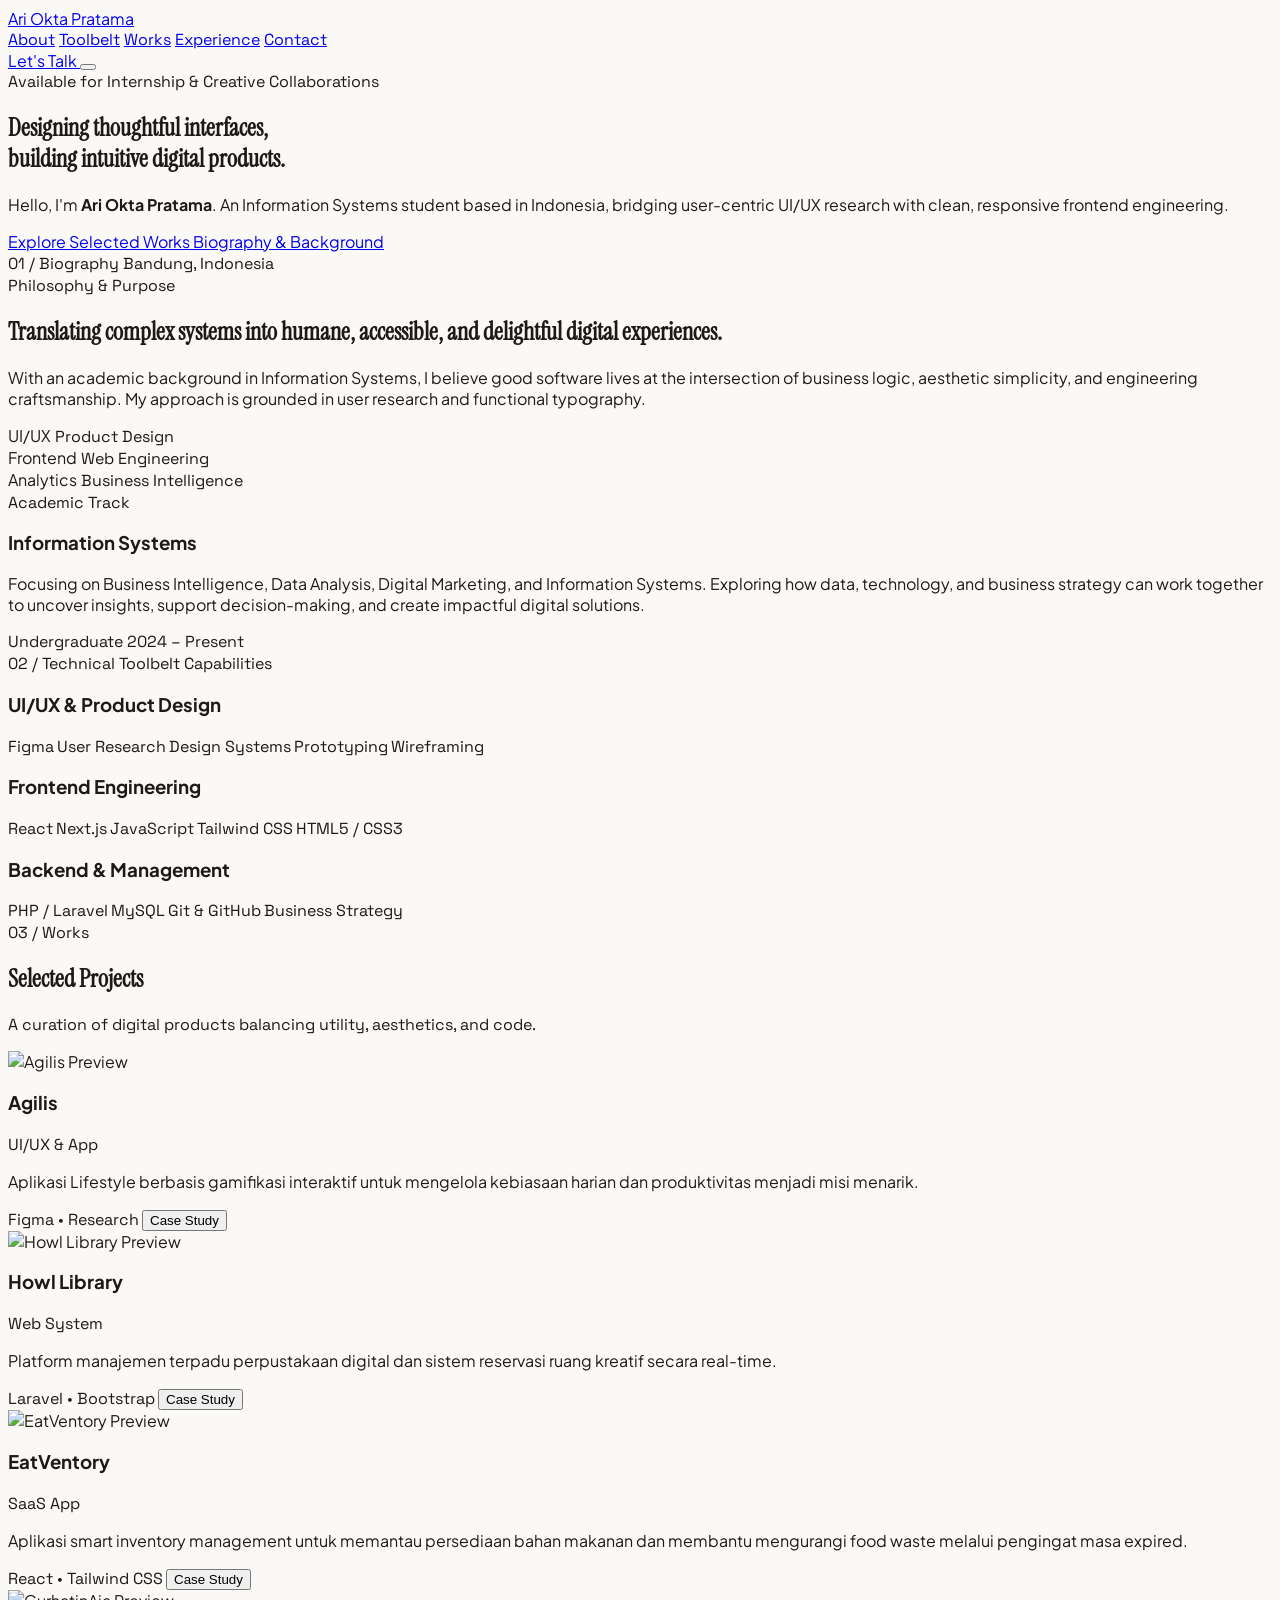
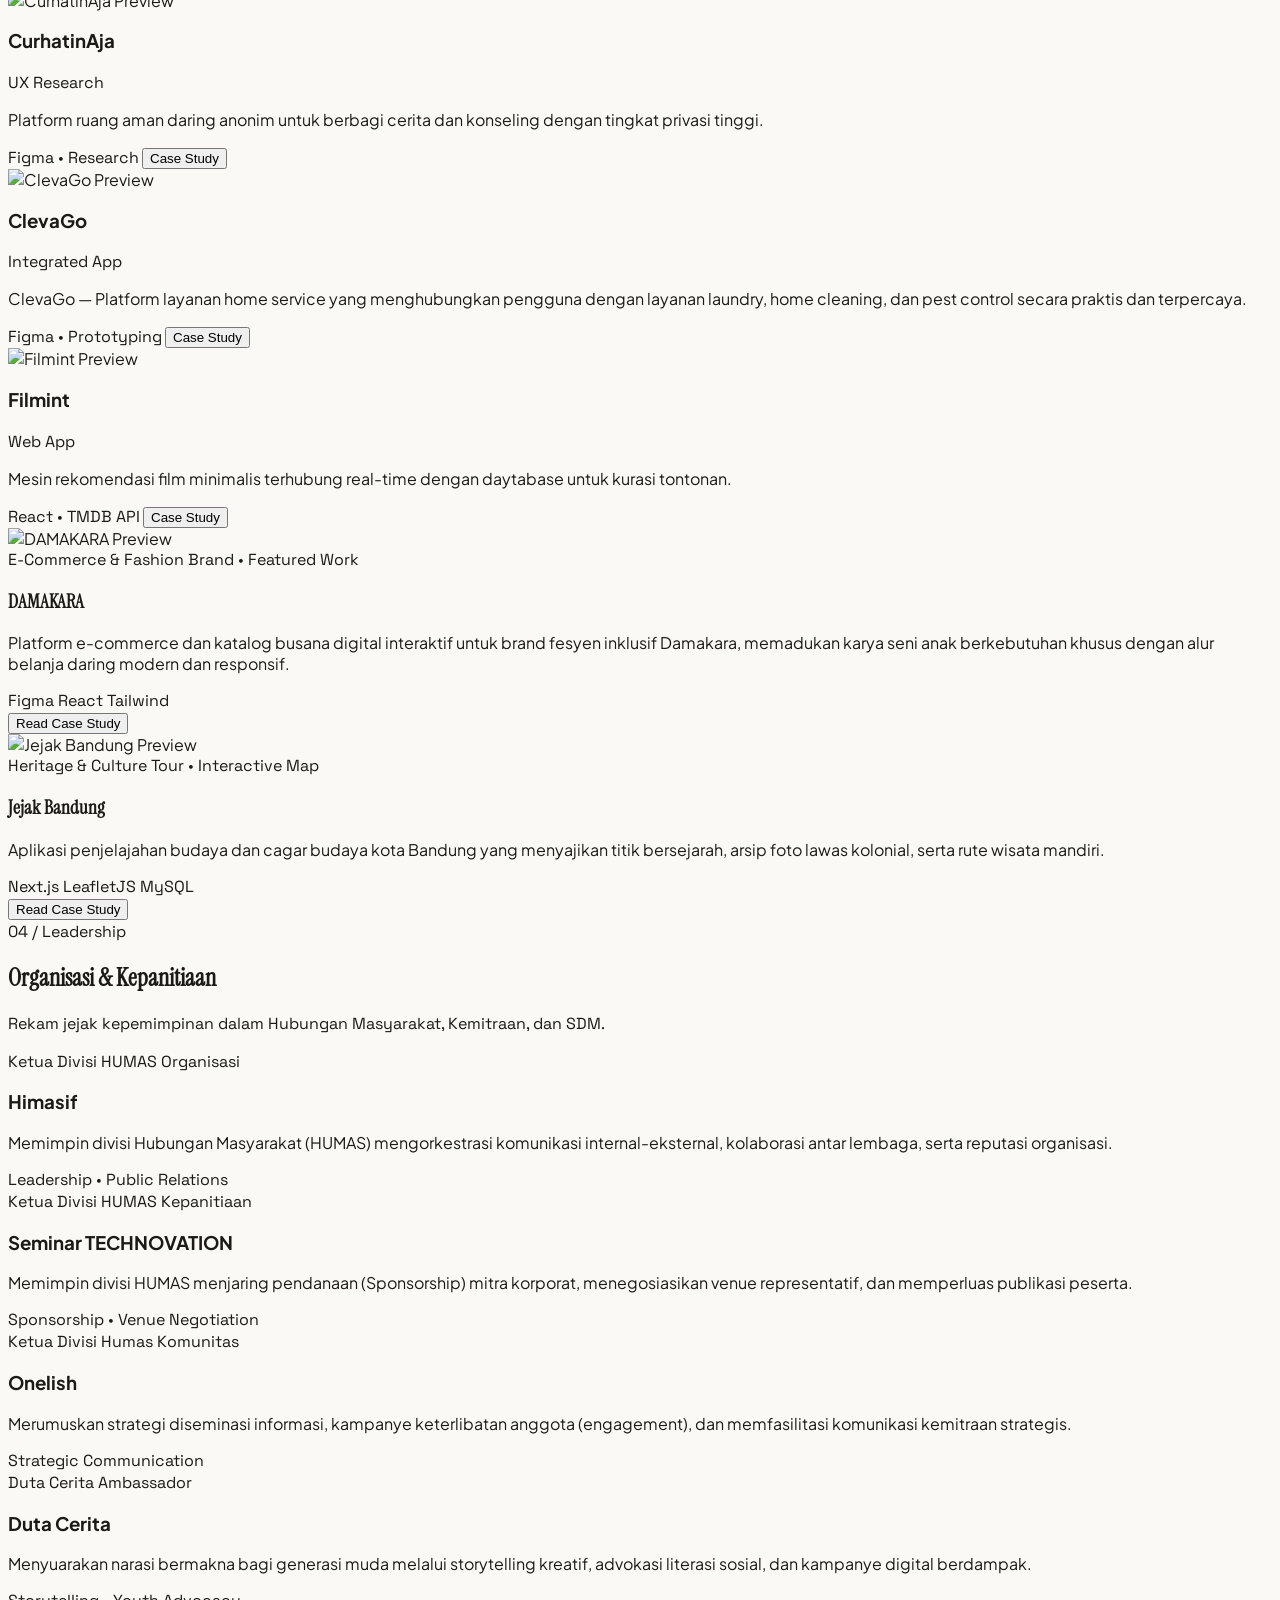
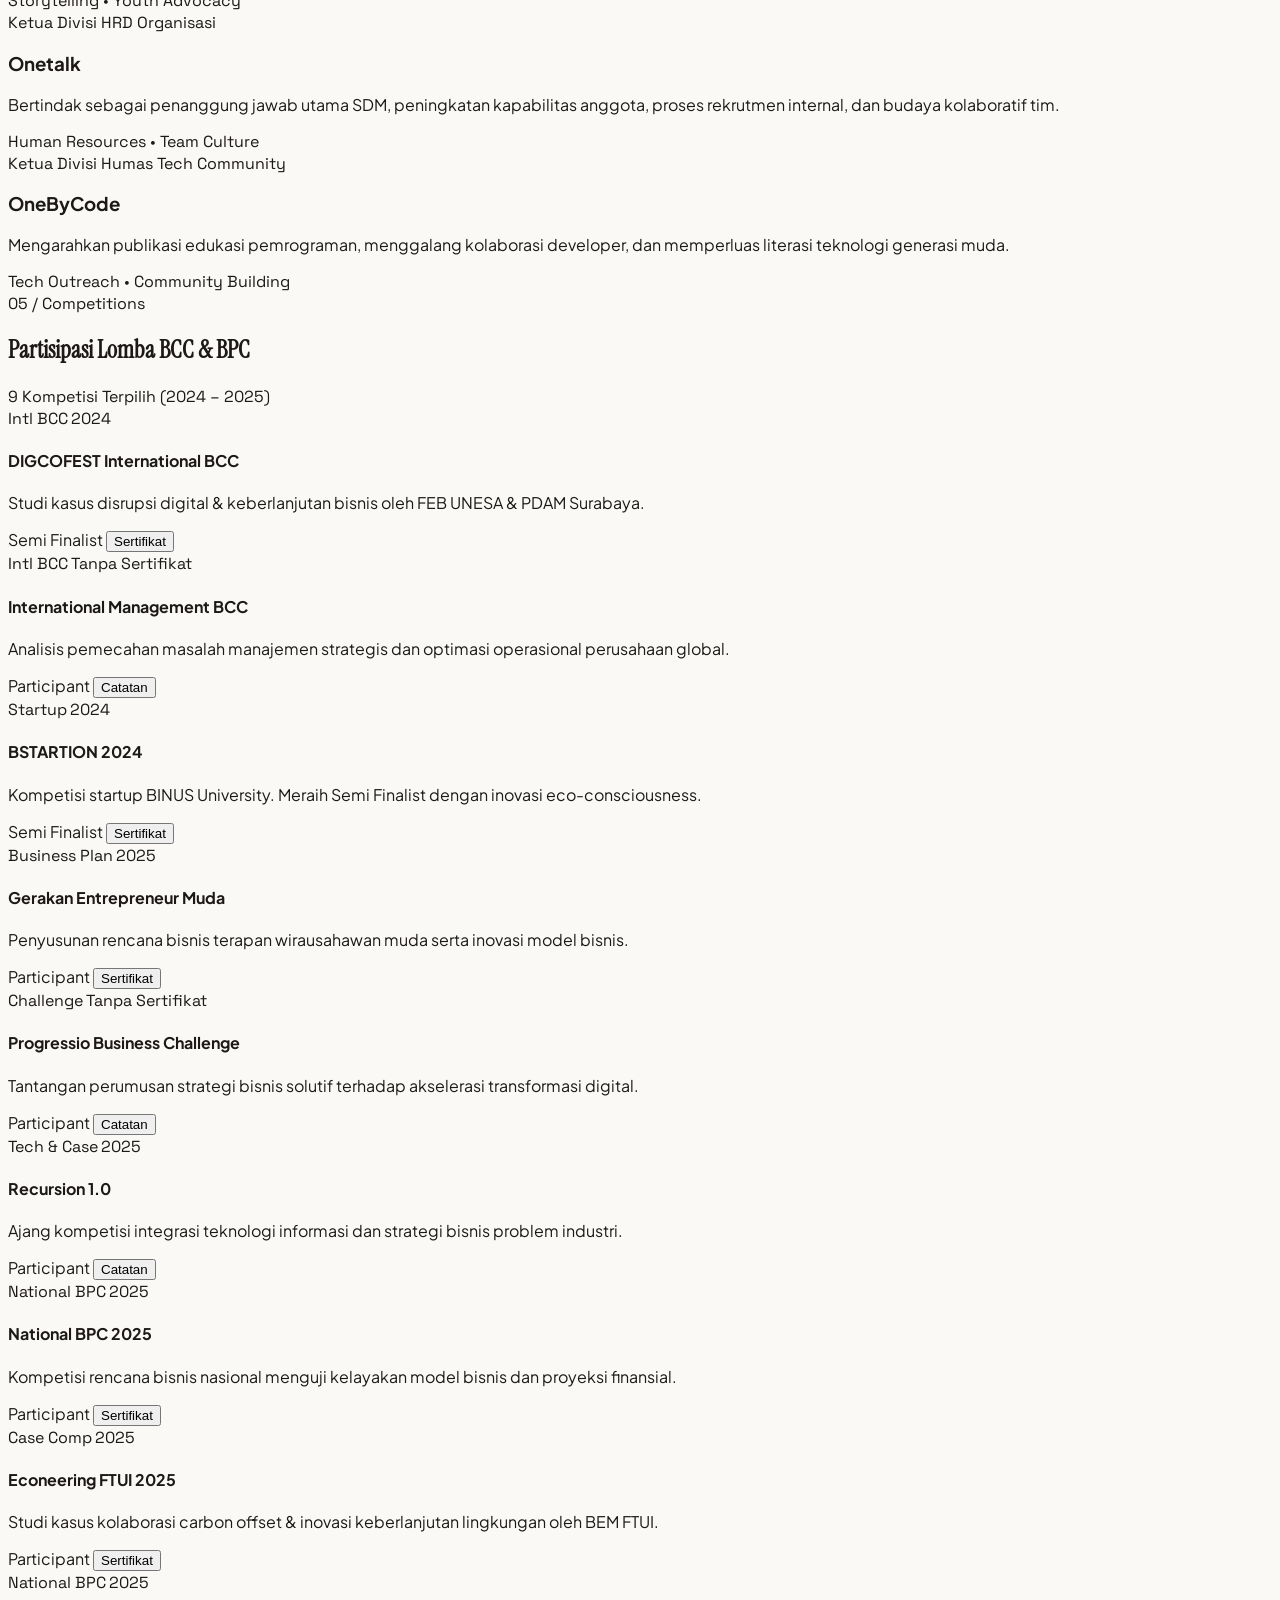
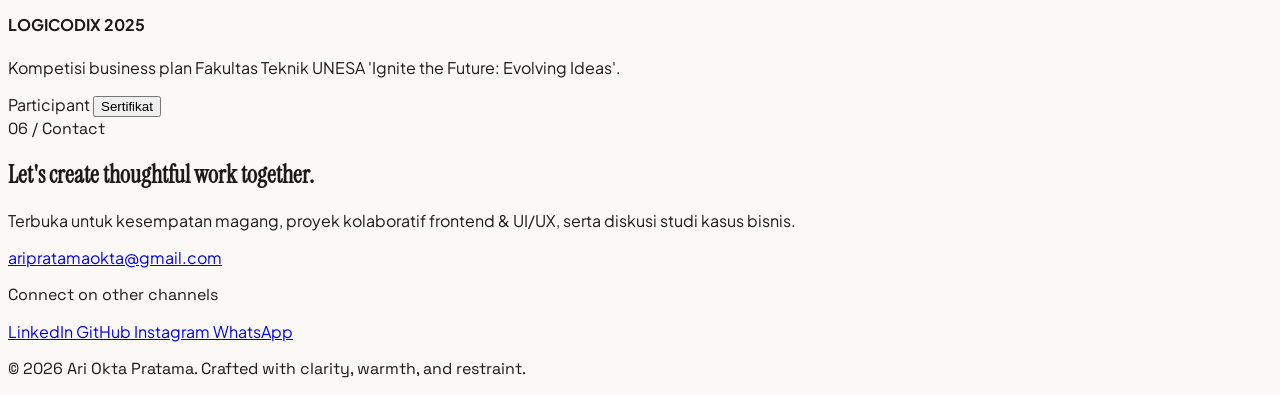
==== index.html @ 5fcecf6a "Restore and update EatVentory project section Restored the EatVentory project section with updated l" ====
<!DOCTYPE html>
<html lang="en" class="scroll-smooth">
<head>
    <meta charset="UTF-8">
    <meta name="viewport" content="width=device-width, initial-scale=1.0">
    <title>Ari Okta Pratama — Portfolio</title>
    
    <!-- Google Fonts: Instrument Serif, Plus Jakarta Sans, Space Grotesk -->
    <link rel="preconnect" href="https://fonts.googleapis.com">
    <link rel="preconnect" href="https://fonts.gstatic.com" crossorigin>
    <link href="https://fonts.googleapis.com/css2?family=Instrument+Serif:ital@0;1&family=Plus+Jakarta+Sans:wght@300;400;500;600;700;800&family=Space+Grotesk:wght@400;500;600;700&display=swap" rel="stylesheet">
    
    <!-- Tailwind CSS CDN -->
    <script src="https://cdn.tailwindcss.com"></script>
    
    <!-- External Custom CSS -->
    <link rel="stylesheet" href="index.css">
    
    <!-- Lucide Icons CDN -->
    <script src="https://unpkg.com/lucide@latest"></script>
</head>
<body class="bg-[#FAF9F5] text-stone-900 font-sans-editorial antialiased selection:bg-stone-800 selection:text-stone-50 overflow-x-hidden relative">

    <!-- Subtle Warm Ambient Lights (Elegan, Lembut & Tidak Mencolok) -->
    <div class="fixed inset-0 pointer-events-none -z-10 overflow-hidden">
        <!-- Subtle Paper Grid Texture -->
        <div class="absolute inset-0 bg-[radial-gradient(#d6d3d1_1px,transparent_1px)] [background-size:24px_24px] opacity-40"></div>
        <!-- Soft Warm Ambient Glow Orbs -->
        <div class="absolute -top-24 -left-24 w-96 h-96 rounded-full bg-amber-200/25 blur-3xl"></div>
        <div class="absolute top-1/3 -right-24 w-96 h-96 rounded-full bg-indigo-200/20 blur-3xl"></div>
        <div class="absolute bottom-1/4 -left-20 w-80 h-80 rounded-full bg-emerald-200/20 blur-3xl"></div>
    </div>

    <!-- Navigation Header -->
    <header class="fixed top-4 left-1/2 -translate-x-1/2 w-[92%] max-w-5xl z-50 transition-all duration-300">
        <nav class="bg-white/85 backdrop-blur-md px-6 py-3.5 rounded-full border border-stone-200/80 shadow-[0_2px_15px_rgba(0,0,0,0.03)] flex items-center justify-between">
            <a href="#" class="text-base font-bold tracking-tight text-stone-900 flex items-center gap-2 group">
                <span class="w-2.5 h-2.5 rounded-full bg-gradient-to-tr from-amber-600 to-indigo-600 group-hover:scale-125 transition-transform"></span>
                <span class="tracking-tight">Ari Okta Pratama</span>
            </a>
            
            <div class="hidden md:flex items-center gap-7 text-xs font-semibold text-stone-600 tracking-wide uppercase font-mono-editorial">
                <a href="#about" class="hover:text-indigo-600 transition-colors">About</a>
                <a href="#skills" class="hover:text-indigo-600 transition-colors">Toolbelt</a>
                <a href="#projects" class="hover:text-indigo-600 transition-colors">Works</a>
                <a href="#experience" class="hover:text-indigo-600 transition-colors">Experience</a>
                <a href="#contact" class="hover:text-indigo-600 transition-colors">Contact</a>
            </div>

            <div class="flex items-center gap-2.5">
                <a href="https://wa.me/6281995223741" target="_blank" rel="noopener noreferrer" class="hidden sm:inline-flex items-center gap-1.5 bg-stone-900 hover:bg-stone-800 text-stone-50 px-4 py-2 rounded-full text-xs font-medium transition-all shadow-sm">
                    <span>Let's Talk</span>
                    <i data-lucide="arrow-up-right" class="w-3.5 h-3.5 text-emerald-400"></i>
                </a>
                <button id="menu-btn" class="p-2 md:hidden hover:bg-stone-100 rounded-full transition-colors text-stone-800 cursor-pointer" aria-label="Open Menu">
                    <i data-lucide="menu" class="w-5 h-5"></i>
                </button>
            </div>
        </nav>
    </header>

    <!-- Mobile Drawer / Card Modal (Editorial Warm) -->
    <div id="mobile-menu-overlay" style="display: none;" class="fixed inset-0 z-[100] bg-stone-900/40 backdrop-blur-sm items-center justify-center p-4 opacity-0 transition-opacity duration-300">
        <div id="mobile-menu-card" class="w-full max-w-sm bg-[#FAF9F5] border border-stone-200 rounded-3xl shadow-2xl overflow-hidden transform scale-95 opacity-0 transition-all duration-300">
            
            <!-- Top Bar with Close Button -->
            <div class="px-5 py-3.5 border-b border-stone-200/80 flex items-center justify-between bg-white/70">
                <div class="flex items-center gap-2">
                    <span class="w-2 h-2 rounded-full bg-gradient-to-r from-amber-500 to-indigo-500"></span>
                    <span class="text-xs font-bold tracking-wider uppercase font-mono-editorial text-stone-700">Navigation</span>
                </div>
                <button id="close-menu-btn" type="button" class="p-1.5 rounded-full text-stone-500 hover:text-stone-950 hover:bg-stone-200/60 transition-colors cursor-pointer" aria-label="Close Menu">
                    <i data-lucide="x" class="w-5 h-5"></i>
                </button>
            </div>

            <div class="p-5 space-y-5 max-h-[82vh] overflow-y-auto">
                <!-- User Profile Header -->
                <div class="flex items-center gap-3.5 pb-4 border-b border-stone-200/80">
                    <div class="relative w-11 h-11 rounded-full bg-gradient-to-tr from-stone-900 to-indigo-950 text-stone-50 flex items-center justify-center font-bold text-sm shadow-sm shrink-0">
                        AO
                        <span class="absolute bottom-0 right-0 w-3 h-3 rounded-full bg-emerald-500 border-2 border-[#FAF9F5]"></span>
                    </div>
                    <div class="flex-1 min-w-0">
                        <h3 class="text-sm font-bold text-stone-900 truncate">Ari Okta Pratama</h3>
                        <p class="text-[11px] text-stone-500 truncate">aripratamaokta@gmail.com</p>
                    </div>
                    <span class="text-[10px] font-mono-editorial px-2.5 py-0.5 rounded-full bg-emerald-50 text-emerald-700 border border-emerald-200 shrink-0 font-semibold">
                        Available
                    </span>
                </div>

                <!-- Section: MENU -->
                <div class="space-y-1">
                    <p class="text-[10px] font-bold text-stone-400 tracking-wider uppercase px-2 mb-2 font-mono-editorial">Menu</p>
                    
                    <a href="#about" class="mobile-nav-link flex items-center justify-between px-3 py-2.5 rounded-xl text-stone-700 hover:text-indigo-900 hover:bg-indigo-50/60 transition-all group">
                        <div class="flex items-center gap-3">
                            <div class="p-2 rounded-lg bg-indigo-50 text-indigo-700 group-hover:bg-indigo-600 group-hover:text-white transition-colors">
                                <i data-lucide="user" class="w-4 h-4"></i>
                            </div>
                            <span class="text-xs sm:text-sm font-medium">About Me</span>
                        </div>
                        <i data-lucide="chevron-right" class="w-4 h-4 text-stone-400 group-hover:text-indigo-600 group-hover:translate-x-0.5 transition-all"></i>
                    </a>

                    <a href="#skills" class="mobile-nav-link flex items-center justify-between px-3 py-2.5 rounded-xl text-stone-700 hover:text-sky-900 hover:bg-sky-50/60 transition-all group">
                        <div class="flex items-center gap-3">
                            <div class="p-2 rounded-lg bg-sky-50 text-sky-700 group-hover:bg-sky-600 group-hover:text-white transition-colors">
                                <i data-lucide="wrench" class="w-4 h-4"></i>
                            </div>
                            <span class="text-xs sm:text-sm font-medium">Technical Toolbelt</span>
                        </div>
                        <i data-lucide="chevron-right" class="w-4 h-4 text-stone-400 group-hover:text-sky-600 group-hover:translate-x-0.5 transition-all"></i>
                    </a>

                    <a href="#projects" class="mobile-nav-link flex items-center justify-between px-3 py-2.5 rounded-xl text-stone-700 hover:text-amber-900 hover:bg-amber-50/60 transition-all group">
                        <div class="flex items-center gap-3">
                            <div class="p-2 rounded-lg bg-amber-50 text-amber-700 group-hover:bg-amber-600 group-hover:text-white transition-colors">
                                <i data-lucide="layers" class="w-4 h-4"></i>
                            </div>
                            <span class="text-xs sm:text-sm font-medium">Selected Works</span>
                        </div>
                        <i data-lucide="chevron-right" class="w-4 h-4 text-stone-400 group-hover:text-amber-600 group-hover:translate-x-0.5 transition-all"></i>
                    </a>

                    <a href="#experience" class="mobile-nav-link flex items-center justify-between px-3 py-2.5 rounded-xl text-stone-700 hover:text-emerald-900 hover:bg-emerald-50/60 transition-all group">
                        <div class="flex items-center gap-3">
                            <div class="p-2 rounded-lg bg-emerald-50 text-emerald-700 group-hover:bg-emerald-600 group-hover:text-white transition-colors">
                                <i data-lucide="trophy" class="w-4 h-4"></i>
                            </div>
                            <span class="text-xs sm:text-sm font-medium">Experience & Awards</span>
                        </div>
                        <i data-lucide="chevron-right" class="w-4 h-4 text-stone-400 group-hover:text-emerald-600 group-hover:translate-x-0.5 transition-all"></i>
                    </a>

                    <a href="#contact" class="mobile-nav-link flex items-center justify-between px-3 py-2.5 rounded-xl text-stone-700 hover:text-stone-950 hover:bg-stone-200/50 transition-all group">
                        <div class="flex items-center gap-3">
                            <div class="p-2 rounded-lg bg-stone-100 text-stone-700 group-hover:bg-stone-900 group-hover:text-stone-50 transition-colors">
                                <i data-lucide="mail" class="w-4 h-4"></i>
                            </div>
                            <span class="text-xs sm:text-sm font-medium">Get in Touch</span>
                        </div>
                        <i data-lucide="chevron-right" class="w-4 h-4 text-stone-400 group-hover:text-stone-700 group-hover:translate-x-0.5 transition-all"></i>
                    </a>
                </div>

                <!-- Section: MORE & CONNECT -->
                <div class="space-y-3 pt-3.5 border-t border-stone-200/80">
                    <p class="text-[10px] font-bold text-stone-400 tracking-wider uppercase px-2 font-mono-editorial">Connect</p>
                    
                    <div class="grid grid-cols-3 gap-2">
                        <a href="https://www.linkedin.com/in/Arioktpratama" target="_blank" rel="noopener noreferrer" class="flex flex-col items-center justify-center p-2 rounded-xl bg-white hover:bg-blue-50 hover:border-blue-200 border border-stone-200 transition-all text-stone-700 hover:text-blue-700">
                            <i data-lucide="linkedin" class="w-4 h-4 mb-1 text-blue-600"></i>
                            <span class="text-[10px] font-medium">LinkedIn</span>
                        </a>
                        <a href="https://github.com/AOP1" target="_blank" rel="noopener noreferrer" class="flex flex-col items-center justify-center p-2 rounded-xl bg-white hover:bg-stone-100 border border-stone-200 transition-all text-stone-700 hover:text-stone-950">
                            <i data-lucide="github" class="w-4 h-4 mb-1 text-stone-800"></i>
                            <span class="text-[10px] font-medium">GitHub</span>
                        </a>
                        <a href="https://www.instagram.com/arioktapratama21" target="_blank" rel="noopener noreferrer" class="flex flex-col items-center justify-center p-2 rounded-xl bg-white hover:bg-rose-50 hover:border-rose-200 border border-stone-200 transition-all text-stone-700 hover:text-rose-600">
                            <i data-lucide="instagram" class="w-4 h-4 mb-1 text-rose-500"></i>
                            <span class="text-[10px] font-medium">Instagram</span>
                        </a>
                    </div>

                    <!-- WhatsApp CTA -->
                    <a href="https://wa.me/6281995223741" target="_blank" rel="noopener noreferrer" class="flex items-center justify-center gap-2 w-full py-2.5 px-4 rounded-xl text-xs font-semibold bg-stone-900 text-stone-50 hover:bg-stone-800 transition-colors shadow-sm">
                        <i data-lucide="message-circle" class="w-4 h-4 text-emerald-400"></i>
                        <span>Chat on WhatsApp</span>
                        <i data-lucide="arrow-up-right" class="w-3.5 h-3.5 text-stone-400"></i>
                    </a>
                </div>

                <!-- Footer -->
                <div class="pt-1 text-center border-t border-stone-200/80">
                    <p class="text-[10px] font-mono-editorial text-stone-400">Ari Okta Pratama Portfolio</p>
                </div>
            </div>
        </div>
    </div>

    <!-- Hero Section -->
    <section class="pt-36 pb-24 px-6 max-w-5xl mx-auto relative">
        <div class="space-y-8">
            <!-- Available Badge with soft emerald touch -->
            <div class="inline-flex items-center gap-2.5 px-4 py-1.5 rounded-full bg-white/90 border border-emerald-200/70 text-xs font-mono-editorial text-emerald-900 shadow-sm">
                <span class="relative flex h-2 w-2">
                    <span class="animate-ping absolute inline-flex h-full w-full rounded-full bg-emerald-400 opacity-75"></span>
                    <span class="relative inline-flex rounded-full h-2 w-2 bg-emerald-500"></span>
                </span>
                <span>Available for Internship & Creative Collaborations</span>
            </div>

            <div class="space-y-4">
                <h1 class="text-4xl sm:text-6xl md:text-7xl font-normal tracking-tight text-stone-950 font-serif-editorial leading-[1.08]">
                    Designing thoughtful interfaces, <br>
                    <span class="italic text-transparent bg-clip-text bg-gradient-to-r from-indigo-700 via-stone-800 to-amber-700">
                        building intuitive digital products.
                    </span>
                </h1>
                
                <p class="text-stone-600 text-base sm:text-lg max-w-2xl leading-relaxed">
                    Hello, I'm <strong class="text-stone-900 font-semibold underline decoration-amber-400/60 decoration-2 underline-offset-4">Ari Okta Pratama</strong>. An Information Systems student based in Indonesia, bridging user-centric UI/UX research with clean, responsive frontend engineering.
                </p>
            </div>

            <div class="pt-2 flex flex-wrap items-center gap-3 text-xs font-semibold">
                <a href="#projects" class="px-6 py-3.5 rounded-full bg-stone-900 text-stone-50 hover:bg-stone-800 hover:shadow-md transition-all flex items-center gap-2 group">
                    <span>Explore Selected Works</span>
                    <i data-lucide="arrow-down-right" class="w-4 h-4 text-amber-300 group-hover:translate-x-0.5 group-hover:translate-y-0.5 transition-transform"></i>
                </a>
                <a href="#about" class="px-6 py-3.5 rounded-full bg-white border border-stone-200 text-stone-800 hover:bg-stone-50 hover:border-stone-300 transition-all">
                    <span>Biography & Background</span>
                </a>
            </div>
        </div>
    </section>

    <!-- Biography / About Section -->
    <section id="about" class="py-20 px-6 max-w-5xl mx-auto border-t border-stone-200/80 scroll-mt-20">
        <div class="flex items-center justify-between mb-12">
            <span class="text-xs font-bold tracking-wider uppercase font-mono-editorial text-indigo-900/60 flex items-center gap-2">
                <span class="w-1.5 h-1.5 rounded-full bg-indigo-500"></span>
                01 / Biography
            </span>
            <span class="text-xs font-mono-editorial text-stone-500">Bandung, Indonesia</span>
        </div>

        <div class="grid grid-cols-1 md:grid-cols-3 gap-6">
            <div class="md:col-span-2 bg-white p-8 md:p-10 rounded-3xl border border-stone-200/90 shadow-sm card-hover-lift flex flex-col justify-between relative overflow-hidden">
                <div class="space-y-4 relative z-10">
                    <span class="text-[11px] font-mono-editorial uppercase tracking-wider text-amber-700 bg-amber-50 px-2.5 py-1 rounded-full border border-amber-200/60 w-fit inline-block font-semibold">Philosophy & Purpose</span>
                    <h2 class="text-2xl sm:text-3xl font-serif-editorial text-stone-950 font-normal leading-snug">
                        Translating complex systems into humane, accessible, and delightful digital experiences.
                    </h2>
                    <p class="text-stone-600 text-sm leading-relaxed">
                        With an academic background in Information Systems, I believe good software lives at the intersection of business logic, aesthetic simplicity, and engineering craftsmanship. My approach is grounded in user research and functional typography.
                    </p>
                </div>

                <div class="mt-8 pt-6 border-t border-stone-100 flex flex-wrap gap-8 text-xs text-stone-500 font-mono-editorial relative z-10">
                    <div>
                        <span class="block text-xl font-bold text-indigo-700 font-sans-editorial">UI/UX</span>
                        Product Design
                    </div>
                    <div>
                        <span class="block text-xl font-bold text-teal-700 font-sans-editorial">Frontend</span>
                        Web Engineering
                    </div>
                    <div>
                        <span class="block text-xl font-bold text-amber-700 font-sans-editorial">Analytics</span>
                        Business Intelligence
                    </div>
                </div>
            </div>

            <div class="bg-white p-8 rounded-3xl border border-stone-200/90 shadow-sm card-hover-lift flex flex-col justify-between">
                <div class="space-y-4">
                    <span class="text-[11px] font-mono-editorial uppercase tracking-wider text-indigo-700 bg-indigo-50 px-2.5 py-1 rounded-full border border-indigo-200/60 w-fit inline-block font-semibold">Academic Track</span>
                    <h3 class="text-lg font-bold text-stone-900">Information Systems</h3>
                    <p class="text-stone-600 text-xs leading-relaxed">
                    Focusing on Business Intelligence, Data Analysis, Digital Marketing, and Information Systems. Exploring how data, technology, and business strategy can work together to uncover insights, support decision-making, and create impactful digital solutions.

                </div>
                <div class="pt-6 border-t border-stone-100 flex items-center justify-between text-xs font-mono-editorial text-stone-500">
                    <span>Undergraduate</span>
                    <span class="text-indigo-800 font-semibold bg-indigo-50/80 px-2 py-0.5 rounded-md border border-indigo-100">2024 – Present</span>
                </div>
            </div>
        </div>
    </section>

    <!-- Technical Toolbelt -->
    <section id="skills" class="py-20 px-6 max-w-5xl mx-auto border-t border-stone-200/80 scroll-mt-20">
        <div class="flex items-center justify-between mb-12">
            <span class="text-xs font-bold tracking-wider uppercase font-mono-editorial text-violet-900/60 flex items-center gap-2">
                <span class="w-1.5 h-1.5 rounded-full bg-violet-500"></span>
                02 / Technical Toolbelt
            </span>
            <span class="text-xs font-mono-editorial text-stone-500">Capabilities</span>
        </div>

        <div class="grid grid-cols-1 md:grid-cols-3 gap-6">
            <!-- UI/UX Card -->
            <div class="bg-white p-7 rounded-3xl border border-stone-200/90 hover:border-violet-300 shadow-sm card-hover-lift space-y-4 transition-all">
                <div class="flex items-center gap-2.5">
                    <div class="p-2 rounded-xl bg-violet-50 text-violet-700 border border-violet-100">
                        <i data-lucide="palette" class="w-4 h-4"></i>
                    </div>
                    <h3 class="text-sm font-bold text-stone-900">UI/UX & Product Design</h3>
                </div>
                <div class="flex flex-wrap gap-2">
                    <span class="px-2.5 py-1 bg-violet-50/60 hover:bg-violet-100/80 text-violet-900 border border-violet-100/80 rounded-lg text-xs font-mono-editorial transition-colors">Figma</span>
                    <span class="px-2.5 py-1 bg-violet-50/60 hover:bg-violet-100/80 text-violet-900 border border-violet-100/80 rounded-lg text-xs font-mono-editorial transition-colors">User Research</span>
                    <span class="px-2.5 py-1 bg-violet-50/60 hover:bg-violet-100/80 text-violet-900 border border-violet-100/80 rounded-lg text-xs font-mono-editorial transition-colors">Design Systems</span>
                    <span class="px-2.5 py-1 bg-violet-50/60 hover:bg-violet-100/80 text-violet-900 border border-violet-100/80 rounded-lg text-xs font-mono-editorial transition-colors">Prototyping</span>
                    <span class="px-2.5 py-1 bg-violet-50/60 hover:bg-violet-100/80 text-violet-900 border border-violet-100/80 rounded-lg text-xs font-mono-editorial transition-colors">Wireframing</span>
                </div>
            </div>

            <!-- Frontend Card -->
            <div class="bg-white p-7 rounded-3xl border border-stone-200/90 hover:border-sky-300 shadow-sm card-hover-lift space-y-4 transition-all">
                <div class="flex items-center gap-2.5">
                    <div class="p-2 rounded-xl bg-sky-50 text-sky-700 border border-sky-100">
                        <i data-lucide="code" class="w-4 h-4"></i>
                    </div>
                    <h3 class="text-sm font-bold text-stone-900">Frontend Engineering</h3>
                </div>
                <div class="flex flex-wrap gap-2">
                    <span class="px-2.5 py-1 bg-sky-50/60 hover:bg-sky-100/80 text-sky-900 border border-sky-100/80 rounded-lg text-xs font-mono-editorial transition-colors">React</span>
                    <span class="px-2.5 py-1 bg-sky-50/60 hover:bg-sky-100/80 text-sky-900 border border-sky-100/80 rounded-lg text-xs font-mono-editorial transition-colors">Next.js</span>
                    <span class="px-2.5 py-1 bg-sky-50/60 hover:bg-sky-100/80 text-sky-900 border border-sky-100/80 rounded-lg text-xs font-mono-editorial transition-colors">JavaScript</span>
                    <span class="px-2.5 py-1 bg-sky-50/60 hover:bg-sky-100/80 text-sky-900 border border-sky-100/80 rounded-lg text-xs font-mono-editorial transition-colors">Tailwind CSS</span>
                    <span class="px-2.5 py-1 bg-sky-50/60 hover:bg-sky-100/80 text-sky-900 border border-sky-100/80 rounded-lg text-xs font-mono-editorial transition-colors">HTML5 / CSS3</span>
                </div>
            </div>

            <!-- Backend Card -->
            <div class="bg-white p-7 rounded-3xl border border-stone-200/90 hover:border-emerald-300 shadow-sm card-hover-lift space-y-4 transition-all">
                <div class="flex items-center gap-2.5">
                    <div class="p-2 rounded-xl bg-emerald-50 text-emerald-700 border border-emerald-100">
                        <i data-lucide="database" class="w-4 h-4"></i>
                    </div>
                    <h3 class="text-sm font-bold text-stone-900">Backend & Management</h3>
                </div>
                <div class="flex flex-wrap gap-2">
                    <span class="px-2.5 py-1 bg-emerald-50/60 hover:bg-emerald-100/80 text-emerald-900 border border-emerald-100/80 rounded-lg text-xs font-mono-editorial transition-colors">PHP / Laravel</span>
                    <span class="px-2.5 py-1 bg-emerald-50/60 hover:bg-emerald-100/80 text-emerald-900 border border-emerald-100/80 rounded-lg text-xs font-mono-editorial transition-colors">MySQL</span>
                    <span class="px-2.5 py-1 bg-emerald-50/60 hover:bg-emerald-100/80 text-emerald-900 border border-emerald-100/80 rounded-lg text-xs font-mono-editorial transition-colors">Git & GitHub</span>
                    <span class="px-2.5 py-1 bg-emerald-50/60 hover:bg-emerald-100/80 text-emerald-900 border border-emerald-100/80 rounded-lg text-xs font-mono-editorial transition-colors">Business Strategy</span>
                </div>
            </div>
        </div>
    </section>

    <!-- Selected Projects Section -->
    <section id="projects" class="py-20 px-6 max-w-5xl mx-auto border-t border-stone-200/80 scroll-mt-20">
        <div class="flex flex-col sm:flex-row sm:items-center justify-between gap-4 mb-12">
            <div>
                <span class="text-xs font-bold tracking-wider uppercase font-mono-editorial text-amber-800/70 flex items-center gap-2">
                    <span class="w-1.5 h-1.5 rounded-full bg-amber-500"></span>
                    03 / Works
                </span>
                <h2 class="text-3xl font-serif-editorial text-stone-950 font-normal mt-1">Selected Projects</h2>
            </div>
            <p class="text-xs text-stone-500 font-mono-editorial max-w-xs sm:text-right">
                A curation of digital products balancing utility, aesthetics, and code.
            </p>
        </div>

        <div class="grid grid-cols-1 md:grid-cols-2 gap-6">
            
            <!-- Project 1: Agilis -->
            <div class="bg-white rounded-3xl border border-stone-200/90 hover:border-violet-300 p-6 shadow-sm card-hover-lift flex flex-col justify-between group">
                <div class="space-y-4">
                    <div class="h-52 rounded-2xl overflow-hidden relative bg-stone-100 border border-stone-200">
                        <img src="https://i.ibb.co.com/VWc8RjyK/Whats-App-Image-2026-09-19-at-12-47-53.jpg" alt="Agilis Preview" class="w-full h-full object-cover group-hover:scale-105 transition-transform duration-500">
                    </div>
                    <div class="space-y-1.5">
                        <div class="flex items-center justify-between">
                            <h3 class="text-lg font-bold text-stone-900 group-hover:text-violet-900 transition-colors">Agilis</h3>
                            <span class="text-[11px] font-mono-editorial font-semibold text-violet-700 bg-violet-50 border border-violet-200/60 px-2.5 py-0.5 rounded-full">UI/UX & App</span>
                        </div>
                        <p class="text-stone-600 text-xs leading-relaxed">
                            Aplikasi Lifestyle berbasis gamifikasi interaktif untuk mengelola kebiasaan harian dan produktivitas menjadi misi menarik.
                        </p>
                    </div>
                </div>
                <div class="pt-5 mt-5 border-t border-stone-100 flex items-center justify-between text-xs">
                    <span class="font-mono-editorial text-stone-400 text-[11px]">Figma • Research</span>
                    <button type="button" onclick="openProject('agilis')" class="inline-flex items-center gap-1.5 font-semibold text-violet-700 hover:text-violet-900 transition-colors cursor-pointer">
                        <span>Case Study</span>
                        <i data-lucide="arrow-up-right" class="w-3.5 h-3.5"></i>
                    </button>
                </div>
            </div>

            <!-- Project 2: Howl Library -->
            <div class="bg-white rounded-3xl border border-stone-200/90 hover:border-sky-300 p-6 shadow-sm card-hover-lift flex flex-col justify-between group">
                <div class="space-y-4">
                    <div class="h-52 rounded-2xl overflow-hidden relative bg-stone-100 border border-stone-200">
                        <img src="https://images.unsplash.com/photo-1521587760476-6c12a4b040da?w=800&auto=format&fit=crop&q=80" alt="Howl Library Preview" class="w-full h-full object-cover group-hover:scale-105 transition-transform duration-500">
                    </div>
                    <div class="space-y-1.5">
                        <div class="flex items-center justify-between">
                            <h3 class="text-lg font-bold text-stone-900 group-hover:text-sky-900 transition-colors">Howl Library</h3>
                            <span class="text-[11px] font-mono-editorial font-semibold text-sky-700 bg-sky-50 border border-sky-200/60 px-2.5 py-0.5 rounded-full">Web System</span>
                        </div>
                        <p class="text-stone-600 text-xs leading-relaxed">
                            Platform manajemen terpadu perpustakaan digital dan sistem reservasi ruang kreatif secara real-time.
                        </p>
                    </div>
                </div>
                <div class="pt-5 mt-5 border-t border-stone-100 flex items-center justify-between text-xs">
                    <span class="font-mono-editorial text-stone-400 text-[11px]">Laravel • Bootstrap</span>
                    <button type="button" onclick="openProject('howl')" class="inline-flex items-center gap-1.5 font-semibold text-sky-700 hover:text-sky-900 transition-colors cursor-pointer">
                        <span>Case Study</span>
                        <i data-lucide="arrow-up-right" class="w-3.5 h-3.5"></i>
                    </button>
                </div>
            </div>
<!-- Project 3: EatVentory -->
<div class="bg-white rounded-3xl border border-stone-200/90 hover:border-emerald-300 p-6 shadow-sm card-hover-lift flex flex-col justify-between group">
    <div class="space-y-4">
        <div class="h-52 rounded-2xl overflow-hidden relative bg-white border border-stone-200 flex items-center justify-center p-8">
            <img src="https://i.ibb.co.com/sLpY7k5/a-logo-design-for-the-eatventory-app-sho-g-MWzm-L6r-Sd-Sz-M13-GBtcdw-at2fmam-UQc-Zu9-ZBy-udf-Q-1.png" 
                 alt="EatVentory Preview" 
                 class="max-w-full max-h-full object-contain group-hover:scale-110 transition-transform duration-500">
        </div>
        
        <div class="space-y-1.5">
            <div class="flex items-center justify-between">
                <h3 class="text-lg font-bold text-stone-900 group-hover:text-emerald-900 transition-colors">EatVentory</h3>
                <span class="text-[11px] font-mono-editorial font-semibold text-emerald-700 bg-emerald-50 border border-emerald-200/60 px-2.5 py-0.5 rounded-full">SaaS App</span>
            </div>
            <p class="text-stone-600 text-xs leading-relaxed">
                Aplikasi smart inventory management untuk memantau persediaan bahan makanan dan membantu mengurangi food waste melalui pengingat masa expired.
            </p>
        </div>
    </div>

    <!-- FOOTER KARTU -->
    <div class="pt-5 mt-5 border-t border-stone-100 flex items-center justify-between text-xs">
        <span class="font-mono-editorial text-stone-400 text-[11px]">React • Tailwind CSS</span>
        <button type="button" onclick="openProject('eatventory')" class="inline-flex items-center gap-1.5 font-semibold text-emerald-700 hover:text-emerald-900 transition-colors cursor-pointer">
            <span>Case Study</span>
            <i data-lucide="arrow-up-right" class="w-3.5 h-3.5"></i>
        </button>
    </div>
</div>

            <!-- Project 4: CurhatinAja -->
            <div class="bg-white rounded-3xl border border-stone-200/90 hover:border-rose-300 p-6 shadow-sm card-hover-lift flex flex-col justify-between group">
                <div class="space-y-4">
                    <div class="h-52 rounded-2xl overflow-hidden relative bg-stone-100 border border-stone-200">
                        <img src="https://images.unsplash.com/photo-1516302752625-fcc3c50ae61f?w=800&auto=format&fit=crop&q=80" alt="CurhatinAja Preview" class="w-full h-full object-cover group-hover:scale-105 transition-transform duration-500">
                    </div>
                    <div class="space-y-1.5">
                        <div class="flex items-center justify-between">
                            <h3 class="text-lg font-bold text-stone-900 group-hover:text-rose-900 transition-colors">CurhatinAja</h3>
                            <span class="text-[11px] font-mono-editorial font-semibold text-rose-700 bg-rose-50 border border-rose-200/60 px-2.5 py-0.5 rounded-full">UX Research</span>
                        </div>
                        <p class="text-stone-600 text-xs leading-relaxed">
                            Platform ruang aman daring anonim untuk berbagi cerita dan konseling dengan tingkat privasi tinggi.
                        </p>
                    </div>
                </div>
                <div class="pt-5 mt-5 border-t border-stone-100 flex items-center justify-between text-xs">
                    <span class="font-mono-editorial text-stone-400 text-[11px]">Figma • Research</span>
                    <button type="button" onclick="openProject('curhatinaja')" class="inline-flex items-center gap-1.5 font-semibold text-rose-700 hover:text-rose-900 transition-colors cursor-pointer">
                        <span>Case Study</span>
                        <i data-lucide="arrow-up-right" class="w-3.5 h-3.5"></i>
                    </button>
                </div>
            </div>
<!-- Project 5: ClevaGo -->
<div class="bg-white rounded-3xl border border-stone-200/90 hover:border-purple-300 p-6 shadow-sm card-hover-lift flex flex-col justify-between group">
    <div class="space-y-4">
        <!-- Bagian Gambar (Sudah Diperbaiki agar pas di frame) -->
        <div class="h-52 rounded-2xl overflow-hidden relative bg-white border border-stone-200 flex items-center justify-center p-8">
            <img src="https://i.ibb.co.com/93TRYBr6/logo-1.png" 
                 alt="ClevaGo Preview" 
                 class="max-w-full max-h-full object-contain group-hover:scale-110 transition-transform duration-500">
        </div>
        
        <div class="space-y-1.5">
            <div class="flex items-center justify-between">
                <h3 class="text-lg font-bold text-stone-900 group-hover:text-purple-900 transition-colors">ClevaGo</h3>
                <span class="text-[11px] font-mono-editorial font-semibold text-purple-700 bg-purple-50 border border-purple-200/60 px-2.5 py-0.5 rounded-full">Integrated App</span>
            </div>
            <p class="text-stone-600 text-xs leading-relaxed">
               ClevaGo — Platform layanan home service yang menghubungkan pengguna dengan layanan laundry, home cleaning, dan pest control secara praktis dan terpercaya.
            </p>
        </div>
    </div>

    <!-- Bagian Footer (Tombol Case Study yang tadi hilang) -->
    <div class="pt-5 mt-5 border-t border-stone-100 flex items-center justify-between text-xs">
        <span class="font-mono-editorial text-stone-400 text-[11px]">Figma • Prototyping</span>
        <button type="button" onclick="openProject('clevago')" class="inline-flex items-center gap-1.5 font-semibold text-purple-700 hover:text-purple-900 transition-colors cursor-pointer">
            <span>Case Study</span>
            <i data-lucide="arrow-up-right" class="w-3.5 h-3.5"></i>
        </button>
    </div>
</div>
            <!-- Project 6: Filmint -->
            <div class="bg-white rounded-3xl border border-stone-200/90 hover:border-amber-400 p-6 shadow-sm card-hover-lift flex flex-col justify-between group">
                <div class="space-y-4">
                    <div class="h-52 rounded-2xl overflow-hidden relative bg-stone-100 border border-stone-200">
                        <img src="https://i.ibb.co.com/ZvTNSLn/image-4.png" alt="Filmint Preview" class="w-full h-full object-cover group-hover:scale-105 transition-transform duration-500">
                    </div>
                    <div class="space-y-1.5">
                        <div class="flex items-center justify-between">
                            <h3 class="text-lg font-bold text-stone-900 group-hover:text-amber-900 transition-colors">Filmint</h3>
                            <span class="text-[11px] font-mono-editorial font-semibold text-amber-800 bg-amber-50 border border-amber-200/60 px-2.5 py-0.5 rounded-full">Web App</span>
                        </div>
                        <p class="text-stone-600 text-xs leading-relaxed">
                            Mesin rekomendasi film minimalis terhubung real-time dengan daytabase untuk kurasi tontonan.
                        </p>
                    </div>
                </div>
                <div class="pt-5 mt-5 border-t border-stone-100 flex items-center justify-between text-xs">
                    <span class="font-mono-editorial text-stone-400 text-[11px]">React • TMDB API</span>
                    <button type="button" onclick="openProject('filmint')" class="inline-flex items-center gap-1.5 font-semibold text-amber-700 hover:text-amber-900 transition-colors cursor-pointer">
                        <span>Case Study</span>
                        <i data-lucide="arrow-up-right" class="w-3.5 h-3.5"></i>
                    </button>
                </div>
            </div>

            <!-- Project 7: DAMAKARA (Featured) -->
            <div class="bg-white rounded-3xl border border-stone-200/90 hover:border-amber-400 p-6 sm:p-8 shadow-sm card-hover-lift md:col-span-2 group">
                <div class="flex flex-col md:flex-row items-center gap-8">
                    <div class="w-full md:w-[45%] h-60 rounded-2xl overflow-hidden bg-stone-100 border border-stone-200 shrink-0">
                        <img src="https://i.ibb.co.com/JFjF9spX/1-h-U37186-20230623.jpg" alt="DAMAKARA Preview" class="w-full h-full object-cover group-hover:scale-105 transition-transform duration-500">
                    </div>
                    <div class="space-y-3 flex-1">
                        <div class="flex items-center gap-2 font-mono-editorial text-xs text-amber-800 uppercase">
                            <span class="font-semibold">E-Commerce & Fashion Brand</span>
                            <span>•</span>
                            <span class="bg-amber-100/70 text-amber-900 px-2.5 py-0.5 rounded-full font-bold">Featured Work</span>
                        </div>
                        <h3 class="text-2xl font-serif-editorial text-stone-950 font-normal">DAMAKARA</h3>
                        <p class="text-stone-600 text-xs sm:text-sm leading-relaxed">
                            Platform e-commerce dan katalog busana digital interaktif untuk brand fesyen inklusif Damakara, memadukan karya seni anak berkebutuhan khusus dengan alur belanja daring modern dan responsif.
                        </p>
                        <div class="pt-3 flex items-center justify-between">
                            <div class="flex gap-2 text-xs font-mono-editorial text-stone-700">
                                <span class="bg-stone-100 px-2.5 py-1 rounded-md border border-stone-200/60">Figma</span>
                                <span class="bg-stone-100 px-2.5 py-1 rounded-md border border-stone-200/60">React</span>
                                <span class="bg-stone-100 px-2.5 py-1 rounded-md border border-stone-200/60">Tailwind</span>
                            </div>
                            <button type="button" onclick="openProject('damakara')" class="inline-flex items-center gap-1.5 text-xs font-semibold text-amber-800 hover:text-amber-950 transition-colors cursor-pointer bg-amber-50 hover:bg-amber-100 px-3.5 py-1.5 rounded-full border border-amber-200">
                                <span>Read Case Study</span>
                                <i data-lucide="arrow-up-right" class="w-3.5 h-3.5"></i>
                            </button>
                        </div>
                    </div>
                </div>
            </div>

            <!-- Project 8: Jejak Bandung (Featured) -->
            <div class="bg-white rounded-3xl border border-stone-200/90 hover:border-red-300 p-6 sm:p-8 shadow-sm card-hover-lift md:col-span-2 group">
                <div class="flex flex-col md:flex-row items-center gap-8">
                    <div class="w-full md:w-[45%] h-60 rounded-2xl overflow-hidden bg-stone-100 border border-stone-200 shrink-0">
                        <img src="https://images.unsplash.com/photo-1596402184320-417e7178b2cd?w=1200&auto=format&fit=crop&q=80" alt="Jejak Bandung Preview" class="w-full h-full object-cover group-hover:scale-105 transition-transform duration-500">
                    </div>
                    <div class="space-y-3 flex-1">
                        <div class="flex items-center gap-2 font-mono-editorial text-xs text-red-800 uppercase">
                            <span class="font-semibold">Heritage & Culture Tour</span>
                            <span>•</span>
                            <span class="bg-red-100/70 text-red-900 px-2.5 py-0.5 rounded-full font-bold">Interactive Map</span>
                        </div>
                        <h3 class="text-2xl font-serif-editorial text-stone-950 font-normal">Jejak Bandung</h3>
                        <p class="text-stone-600 text-xs sm:text-sm leading-relaxed">
                            Aplikasi penjelajahan budaya dan cagar budaya kota Bandung yang menyajikan titik bersejarah, arsip foto lawas kolonial, serta rute wisata mandiri.
                        </p>
                        <div class="pt-3 flex items-center justify-between">
                            <div class="flex gap-2 text-xs font-mono-editorial text-stone-700">
                                <span class="bg-stone-100 px-2.5 py-1 rounded-md border border-stone-200/60">Next.js</span>
                                <span class="bg-stone-100 px-2.5 py-1 rounded-md border border-stone-200/60">LeafletJS</span>
                                <span class="bg-stone-100 px-2.5 py-1 rounded-md border border-stone-200/60">MySQL</span>
                            </div>
                            <button type="button" onclick="openProject('jejakbandung')" class="inline-flex items-center gap-1.5 text-xs font-semibold text-red-800 hover:text-red-950 transition-colors cursor-pointer bg-red-50 hover:bg-red-100 px-3.5 py-1.5 rounded-full border border-red-200">
                                <span>Read Case Study</span>
                                <i data-lucide="arrow-up-right" class="w-3.5 h-3.5"></i>
                            </button>
                        </div>
                    </div>
                </div>
            </div>

        </div>
    </section>

    <!-- Experience & Leadership Section -->
    <section id="experience" class="py-20 px-6 max-w-5xl mx-auto border-t border-stone-200/80 scroll-mt-20">
        <div class="flex flex-col sm:flex-row sm:items-center justify-between gap-4 mb-12">
            <div>
                <span class="text-xs font-bold tracking-wider uppercase font-mono-editorial text-blue-900/70 flex items-center gap-2">
                    <span class="w-1.5 h-1.5 rounded-full bg-blue-500"></span>
                    04 / Leadership
                </span>
                <h2 class="text-3xl font-serif-editorial text-stone-950 font-normal mt-1">Organisasi & Kepanitiaan</h2>
            </div>
            <p class="text-xs text-stone-500 font-mono-editorial max-w-xs sm:text-right">
                Rekam jejak kepemimpinan dalam Hubungan Masyarakat, Kemitraan, dan SDM.
            </p>
        </div>

        <div class="grid grid-cols-1 md:grid-cols-2 gap-6 mb-20">
            <!-- Org 1: Himasif -->
            <div class="bg-white p-7 rounded-3xl border border-stone-200/90 hover:border-blue-300 shadow-sm card-hover-lift flex flex-col justify-between">
                <div class="space-y-3">
                    <div class="flex items-center justify-between">
                        <span class="text-[11px] font-mono-editorial font-bold px-3 py-1 rounded-full bg-blue-50 text-blue-700 border border-blue-200/60">
                            Ketua Divisi HUMAS
                        </span>
                        <span class="text-xs font-mono-editorial text-stone-400">Organisasi</span>
                    </div>
                    <h3 class="text-lg font-bold text-stone-900">Himasif</h3>
                    <p class="text-xs text-stone-600 leading-relaxed">
                        Memimpin divisi Hubungan Masyarakat (HUMAS) mengorkestrasi komunikasi internal-eksternal, kolaborasi antar lembaga, serta reputasi organisasi.
                    </p>
                </div>
                <div class="pt-4 mt-4 border-t border-stone-100 text-[11px] font-mono-editorial text-blue-800/80 flex items-center justify-between">
                    <span>Leadership • Public Relations</span>
                    <i data-lucide="check-circle-2" class="w-3.5 h-3.5 text-blue-500"></i>
                </div>
            </div>

            <!-- Org 2: TECHNOVATION -->
            <div class="bg-white p-7 rounded-3xl border border-stone-200/90 hover:border-amber-400 shadow-sm card-hover-lift flex flex-col justify-between">
                <div class="space-y-3">
                    <div class="flex items-center justify-between">
                        <span class="text-[11px] font-mono-editorial font-bold px-3 py-1 rounded-full bg-amber-50 text-amber-800 border border-amber-200/60">
                            Ketua Divisi HUMAS
                        </span>
                        <span class="text-xs font-mono-editorial text-stone-400">Kepanitiaan</span>
                    </div>
                    <h3 class="text-lg font-bold text-stone-900">Seminar TECHNOVATION</h3>
                    <p class="text-xs text-stone-600 leading-relaxed">
                        Memimpin divisi HUMAS menjaring pendanaan (Sponsorship) mitra korporat, menegosiasikan venue representatif, dan memperluas publikasi peserta.
                    </p>
                </div>
                <div class="pt-4 mt-4 border-t border-stone-100 text-[11px] font-mono-editorial text-amber-800/90 flex items-center justify-between">
                    <span>Sponsorship • Venue Negotiation</span>
                    <i data-lucide="check-circle-2" class="w-3.5 h-3.5 text-amber-600"></i>
                </div>
            </div>

            <!-- Org 3: Onelish -->
            <div class="bg-white p-7 rounded-3xl border border-stone-200/90 hover:border-teal-300 shadow-sm card-hover-lift flex flex-col justify-between">
                <div class="space-y-3">
                    <div class="flex items-center justify-between">
                        <span class="text-[11px] font-mono-editorial font-bold px-3 py-1 rounded-full bg-teal-50 text-teal-700 border border-teal-200/60">
                            Ketua Divisi Humas
                        </span>
                        <span class="text-xs font-mono-editorial text-stone-400">Komunitas</span>
                    </div>
                    <h3 class="text-lg font-bold text-stone-900">Onelish</h3>
                    <p class="text-xs text-stone-600 leading-relaxed">
                        Merumuskan strategi diseminasi informasi, kampanye keterlibatan anggota (engagement), dan memfasilitasi komunikasi kemitraan strategis.
                    </p>
                </div>
                <div class="pt-4 mt-4 border-t border-stone-100 text-[11px] font-mono-editorial text-teal-800/80 flex items-center justify-between">
                    <span>Strategic Communication</span>
                    <i data-lucide="check-circle-2" class="w-3.5 h-3.5 text-teal-500"></i>
                </div>
            </div>

            <!-- Org 4: Duta Cerita -->
            <div class="bg-white p-7 rounded-3xl border border-stone-200/90 hover:border-pink-300 shadow-sm card-hover-lift flex flex-col justify-between">
                <div class="space-y-3">
                    <div class="flex items-center justify-between">
                        <span class="text-[11px] font-mono-editorial font-bold px-3 py-1 rounded-full bg-pink-50 text-pink-700 border border-pink-200/60">
                            Duta Cerita
                        </span>
                        <span class="text-xs font-mono-editorial text-stone-400">Ambassador</span>
                    </div>
                    <h3 class="text-lg font-bold text-stone-900">Duta Cerita</h3>
                    <p class="text-xs text-stone-600 leading-relaxed">
                        Menyuarakan narasi bermakna bagi generasi muda melalui storytelling kreatif, advokasi literasi sosial, dan kampanye digital berdampak.
                    </p>
                </div>
                <div class="pt-4 mt-4 border-t border-stone-100 text-[11px] font-mono-editorial text-pink-800/80 flex items-center justify-between">
                    <span>Storytelling • Youth Advocacy</span>
                    <i data-lucide="check-circle-2" class="w-3.5 h-3.5 text-pink-500"></i>
                </div>
            </div>

            <!-- Org 5: Onetalk -->
            <div class="bg-white p-7 rounded-3xl border border-stone-200/90 hover:border-emerald-300 shadow-sm card-hover-lift flex flex-col justify-between">
                <div class="space-y-3">
                    <div class="flex items-center justify-between">
                        <span class="text-[11px] font-mono-editorial font-bold px-3 py-1 rounded-full bg-emerald-50 text-emerald-700 border border-emerald-200/60">
                            Ketua Divisi HRD
                        </span>
                        <span class="text-xs font-mono-editorial text-stone-400">Organisasi</span>
                    </div>
                    <h3 class="text-lg font-bold text-stone-900">Onetalk</h3>
                    <p class="text-xs text-stone-600 leading-relaxed">
                        Bertindak sebagai penanggung jawab utama SDM, peningkatan kapabilitas anggota, proses rekrutmen internal, dan budaya kolaboratif tim.
                    </p>
                </div>
                <div class="pt-4 mt-4 border-t border-stone-100 text-[11px] font-mono-editorial text-emerald-800/80 flex items-center justify-between">
                    <span>Human Resources • Team Culture</span>
                    <i data-lucide="check-circle-2" class="w-3.5 h-3.5 text-emerald-500"></i>
                </div>
            </div>

            <!-- Org 6: OneByCode -->
            <div class="bg-white p-7 rounded-3xl border border-stone-200/90 hover:border-indigo-300 shadow-sm card-hover-lift flex flex-col justify-between">
                <div class="space-y-3">
                    <div class="flex items-center justify-between">
                        <span class="text-[11px] font-mono-editorial font-bold px-3 py-1 rounded-full bg-indigo-50 text-indigo-700 border border-indigo-200/60">
                            Ketua Divisi Humas
                        </span>
                        <span class="text-xs font-mono-editorial text-stone-400">Tech Community</span>
                    </div>
                    <h3 class="text-lg font-bold text-stone-900">OneByCode</h3>
                    <p class="text-xs text-stone-600 leading-relaxed">
                        Mengarahkan publikasi edukasi pemrograman, menggalang kolaborasi developer, dan memperluas literasi teknologi generasi muda.
                    </p>
                </div>
                <div class="pt-4 mt-4 border-t border-stone-100 text-[11px] font-mono-editorial text-indigo-800/80 flex items-center justify-between">
                    <span>Tech Outreach • Community Building</span>
                    <i data-lucide="check-circle-2" class="w-3.5 h-3.5 text-indigo-500"></i>
                </div>
            </div>
        </div>

        <!-- Competitions Ledger (BCC & BPC) -->
        <div class="space-y-8">
            <div class="flex flex-col sm:flex-row sm:items-center justify-between gap-4">
                <div>
                    <span class="text-xs font-bold tracking-wider uppercase font-mono-editorial text-emerald-800/70 flex items-center gap-2">
                        <span class="w-1.5 h-1.5 rounded-full bg-emerald-500"></span>
                        05 / Competitions
                    </span>
                    <h2 class="text-3xl font-serif-editorial text-stone-950 font-normal mt-1">Partisipasi Lomba BCC & BPC</h2>
                </div>
                <span class="text-xs font-mono-editorial text-stone-700 bg-white border border-stone-200 px-3 py-1 rounded-full shadow-sm w-fit">
                    9 Kompetisi Terpilih (2024 – 2025)
                </span>
            </div>

            <div class="grid grid-cols-1 md:grid-cols-3 gap-5">
                
                <!-- 1. DIGCOFEST -->
                <div class="bg-white p-6 rounded-3xl border border-stone-200/90 hover:border-amber-300 shadow-sm card-hover-lift flex flex-col justify-between h-full">
                    <div class="space-y-2.5">
                        <div class="flex items-center justify-between">
                            <span class="text-[10px] font-mono-editorial uppercase font-bold text-blue-700 bg-blue-50 px-2 py-0.5 rounded border border-blue-100">Intl BCC</span>
                            <span class="text-xs font-mono-editorial text-stone-400">2024</span>
                        </div>
                        <h4 class="text-sm font-bold text-stone-900">DIGCOFEST International BCC</h4>
                        <p class="text-xs text-stone-600 leading-relaxed">Studi kasus disrupsi digital & keberlanjutan bisnis oleh FEB UNESA & PDAM Surabaya.</p>
                    </div>
                    <div class="mt-5 pt-3 border-t border-stone-100 flex items-center justify-between text-xs">
                        <span class="font-semibold text-amber-800 text-[11px] bg-amber-50 border border-amber-200 px-2.5 py-0.5 rounded-full flex items-center gap-1">
                            <i data-lucide="trophy" class="w-3 h-3 text-amber-600"></i>
                            Semi Finalist
                        </span>
                        <button type="button" onclick="openCertificate('digcofest')" class="inline-flex items-center gap-1 font-semibold text-indigo-700 hover:text-indigo-900 transition-colors cursor-pointer text-xs">
                            <span>Sertifikat</span>
                            <i data-lucide="arrow-up-right" class="w-3.5 h-3.5"></i>
                        </button>
                    </div>
                </div>

                <!-- 2. Intl Mgmt BCC -->
                <div class="bg-white p-6 rounded-3xl border border-stone-200/90 shadow-sm card-hover-lift flex flex-col justify-between h-full">
                    <div class="space-y-2.5">
                        <div class="flex items-center justify-between">
                            <span class="text-[10px] font-mono-editorial uppercase font-bold text-blue-700 bg-blue-50 px-2 py-0.5 rounded border border-blue-100">Intl BCC</span>
                            <span class="text-[10px] font-mono-editorial text-amber-800 bg-amber-50/70 border border-amber-200/50 px-2 py-0.5 rounded">Tanpa Sertifikat</span>
                        </div>
                        <h4 class="text-sm font-bold text-stone-900">International Management BCC</h4>
                        <p class="text-xs text-stone-600 leading-relaxed">Analisis pemecahan masalah manajemen strategis dan optimasi operasional perusahaan global.</p>
                    </div>
                    <div class="mt-5 pt-3 border-t border-stone-100 flex items-center justify-between text-xs">
                        <span class="text-stone-500 text-[11px]">Participant</span>
                        <button type="button" onclick="openCertificate('intl_mgmt')" class="inline-flex items-center gap-1 font-semibold text-stone-700 hover:text-stone-950 transition-colors cursor-pointer text-xs">
                            <span>Catatan</span>
                            <i data-lucide="info" class="w-3.5 h-3.5"></i>
                        </button>
                    </div>
                </div>

                <!-- 3. BSTARTION -->
                <div class="bg-white p-6 rounded-3xl border border-stone-200/90 hover:border-amber-300 shadow-sm card-hover-lift flex flex-col justify-between h-full">
                    <div class="space-y-2.5">
                        <div class="flex items-center justify-between">
                            <span class="text-[10px] font-mono-editorial uppercase font-bold text-amber-700 bg-amber-50 px-2 py-0.5 rounded border border-amber-100">Startup</span>
                            <span class="text-xs font-mono-editorial text-stone-400">2024</span>
                        </div>
                        <h4 class="text-sm font-bold text-stone-900">BSTARTION 2024</h4>
                        <p class="text-xs text-stone-600 leading-relaxed">Kompetisi startup BINUS University. Meraih Semi Finalist dengan inovasi eco-consciousness.</p>
                    </div>
                    <div class="mt-5 pt-3 border-t border-stone-100 flex items-center justify-between text-xs">
                        <span class="font-semibold text-amber-800 text-[11px] bg-amber-50 border border-amber-200 px-2.5 py-0.5 rounded-full flex items-center gap-1">
                            <i data-lucide="trophy" class="w-3 h-3 text-amber-600"></i>
                            Semi Finalist
                        </span>
                        <button type="button" onclick="openCertificate('bstartion')" class="inline-flex items-center gap-1 font-semibold text-indigo-700 hover:text-indigo-900 transition-colors cursor-pointer text-xs">
                            <span>Sertifikat</span>
                            <i data-lucide="arrow-up-right" class="w-3.5 h-3.5"></i>
                        </button>
                    </div>
                </div>

                <!-- 4. GEM -->
                <div class="bg-white p-6 rounded-3xl border border-stone-200/90 hover:border-emerald-300 shadow-sm card-hover-lift flex flex-col justify-between h-full">
                    <div class="space-y-2.5">
                        <div class="flex items-center justify-between">
                            <span class="text-[10px] font-mono-editorial uppercase font-bold text-emerald-700 bg-emerald-50 px-2 py-0.5 rounded border border-emerald-100">Business Plan</span>
                            <span class="text-xs font-mono-editorial text-stone-400">2025</span>
                        </div>
                        <h4 class="text-sm font-bold text-stone-900">Gerakan Entrepreneur Muda</h4>
                        <p class="text-xs text-stone-600 leading-relaxed">Penyusunan rencana bisnis terapan wirausahawan muda serta inovasi model bisnis.</p>
                    </div>
                    <div class="mt-5 pt-3 border-t border-stone-100 flex items-center justify-between text-xs">
                        <span class="text-stone-500 text-[11px]">Participant</span>
                        <button type="button" onclick="openCertificate('gem')" class="inline-flex items-center gap-1 font-semibold text-emerald-700 hover:text-emerald-900 transition-colors cursor-pointer text-xs">
                            <span>Sertifikat</span>
                            <i data-lucide="arrow-up-right" class="w-3.5 h-3.5"></i>
                        </button>
                    </div>
                </div>

                <!-- 5. Progressio -->
                <div class="bg-white p-6 rounded-3xl border border-stone-200/90 shadow-sm card-hover-lift flex flex-col justify-between h-full">
                    <div class="space-y-2.5">
                        <div class="flex items-center justify-between">
                            <span class="text-[10px] font-mono-editorial uppercase font-bold text-purple-700 bg-purple-50 px-2 py-0.5 rounded border border-purple-100">Challenge</span>
                            <span class="text-[10px] font-mono-editorial text-amber-800 bg-amber-50/70 border border-amber-200/50 px-2 py-0.5 rounded">Tanpa Sertifikat</span>
                        </div>
                        <h4 class="text-sm font-bold text-stone-900">Progressio Business Challenge</h4>
                        <p class="text-xs text-stone-600 leading-relaxed">Tantangan perumusan strategi bisnis solutif terhadap akselerasi transformasi digital.</p>
                    </div>
                    <div class="mt-5 pt-3 border-t border-stone-100 flex items-center justify-between text-xs">
                        <span class="text-stone-500 text-[11px]">Participant</span>
                        <button type="button" onclick="openCertificate('progressio')" class="inline-flex items-center gap-1 font-semibold text-stone-700 hover:text-stone-950 transition-colors cursor-pointer text-xs">
                            <span>Catatan</span>
                            <i data-lucide="info" class="w-3.5 h-3.5"></i>
                        </button>
                    </div>
                </div>

                <!-- 6. Recursion 1.0 -->
                <div class="bg-white p-6 rounded-3xl border border-stone-200/90 shadow-sm card-hover-lift flex flex-col justify-between h-full">
                    <div class="space-y-2.5">
                        <div class="flex items-center justify-between">
                            <span class="text-[10px] font-mono-editorial uppercase font-bold text-sky-700 bg-sky-50 px-2 py-0.5 rounded border border-sky-100">Tech & Case</span>
                            <span class="text-xs font-mono-editorial text-stone-400">2025</span>
                        </div>
                        <h4 class="text-sm font-bold text-stone-900">Recursion 1.0</h4>
                        <p class="text-xs text-stone-600 leading-relaxed">Ajang kompetisi integrasi teknologi informasi dan strategi bisnis problem industri.</p>
                    </div>
                    <div class="mt-5 pt-3 border-t border-stone-100 flex items-center justify-between text-xs">
                        <span class="text-stone-500 text-[11px]">Participant</span>
                        <button type="button" onclick="openCertificate('recursion')" class="inline-flex items-center gap-1 font-semibold text-stone-700 hover:text-stone-950 transition-colors cursor-pointer text-xs">
                            <span>Catatan</span>
                            <i data-lucide="info" class="w-3.5 h-3.5"></i>
                        </button>
                    </div>
                </div>

                <!-- 7. NBPC -->
                <div class="bg-white p-6 rounded-3xl border border-stone-200/90 hover:border-amber-300 shadow-sm card-hover-lift flex flex-col justify-between h-full">
                    <div class="space-y-2.5">
                        <div class="flex items-center justify-between">
                            <span class="text-[10px] font-mono-editorial uppercase font-bold text-amber-700 bg-amber-50 px-2 py-0.5 rounded border border-amber-100">National BPC</span>
                            <span class="text-xs font-mono-editorial text-stone-400">2025</span>
                        </div>
                        <h4 class="text-sm font-bold text-stone-900">National BPC 2025</h4>
                        <p class="text-xs text-stone-600 leading-relaxed">Kompetisi rencana bisnis nasional menguji kelayakan model bisnis dan proyeksi finansial.</p>
                    </div>
                    <div class="mt-5 pt-3 border-t border-stone-100 flex items-center justify-between text-xs">
                        <span class="text-stone-500 text-[11px]">Participant</span>
                        <button type="button" onclick="openCertificate('nbpc')" class="inline-flex items-center gap-1 font-semibold text-amber-700 hover:text-amber-900 transition-colors cursor-pointer text-xs">
                            <span>Sertifikat</span>
                            <i data-lucide="arrow-up-right" class="w-3.5 h-3.5"></i>
                        </button>
                    </div>
                </div>

                <!-- 8. Econeering FTUI -->
                <div class="bg-white p-6 rounded-3xl border border-stone-200/90 hover:border-teal-300 shadow-sm card-hover-lift flex flex-col justify-between h-full">
                    <div class="space-y-2.5">
                        <div class="flex items-center justify-between">
                            <span class="text-[10px] font-mono-editorial uppercase font-bold text-teal-700 bg-teal-50 px-2 py-0.5 rounded border border-teal-100">Case Comp</span>
                            <span class="text-xs font-mono-editorial text-stone-400">2025</span>
                        </div>
                        <h4 class="text-sm font-bold text-stone-900">Econeering FTUI 2025</h4>
                        <p class="text-xs text-stone-600 leading-relaxed">Studi kasus kolaborasi carbon offset & inovasi keberlanjutan lingkungan oleh BEM FTUI.</p>
                    </div>
                    <div class="mt-5 pt-3 border-t border-stone-100 flex items-center justify-between text-xs">
                        <span class="text-stone-500 text-[11px]">Participant</span>
                        <button type="button" onclick="openCertificate('econeering')" class="inline-flex items-center gap-1 font-semibold text-teal-700 hover:text-teal-900 transition-colors cursor-pointer text-xs">
                            <span>Sertifikat</span>
                            <i data-lucide="arrow-up-right" class="w-3.5 h-3.5"></i>
                        </button>
                    </div>
                </div>

                <!-- 9. LOGICODIX UNESA -->
                <div class="bg-white p-6 rounded-3xl border border-stone-200/90 hover:border-violet-300 shadow-sm card-hover-lift flex flex-col justify-between h-full">
                    <div class="space-y-2.5">
                        <div class="flex items-center justify-between">
                            <span class="text-[10px] font-mono-editorial uppercase font-bold text-violet-700 bg-violet-50 px-2 py-0.5 rounded border border-violet-100">National BPC</span>
                            <span class="text-xs font-mono-editorial text-stone-400">2025</span>
                        </div>
                        <h4 class="text-sm font-bold text-stone-900">LOGICODIX 2025</h4>
                        <p class="text-xs text-stone-600 leading-relaxed">Kompetisi business plan Fakultas Teknik UNESA 'Ignite the Future: Evolving Ideas'.</p>
                    </div>
                    <div class="mt-5 pt-3 border-t border-stone-100 flex items-center justify-between text-xs">
                        <span class="text-stone-500 text-[11px]">Participant</span>
                        <button type="button" onclick="openCertificate('logicodix')" class="inline-flex items-center gap-1 font-semibold text-violet-700 hover:text-violet-900 transition-colors cursor-pointer text-xs">
                            <span>Sertifikat</span>
                            <i data-lucide="arrow-up-right" class="w-3.5 h-3.5"></i>
                        </button>
                    </div>
                </div>

            </div>
        </div>
    </section>

    <!-- Modal Detail Project (Editorial Warm Style) -->
    <div id="project-modal" style="display: none;" class="fixed inset-0 z-[9999] items-center justify-center p-4 bg-stone-900/50 backdrop-blur-sm">
        <div class="bg-[#FAF9F5] max-w-2xl w-full rounded-3xl overflow-hidden shadow-2xl border border-stone-300 flex flex-col max-h-[90vh]">
            <div class="p-6 border-b border-stone-200 flex items-center justify-between bg-white/70">
                <div>
                    <h3 id="modal-title" class="text-2xl font-serif-editorial text-stone-950 font-normal">Project Title</h3>
                    <p id="modal-category" class="text-xs text-indigo-700 font-mono-editorial font-semibold mt-0.5">Category</p>
                </div>
                <button type="button" onclick="closeProject()" class="p-2 hover:bg-stone-200 rounded-full transition-colors cursor-pointer text-stone-600 hover:text-stone-950" aria-label="Close Details">
                    <i data-lucide="x" class="w-5 h-5"></i>
                </button>
            </div>
            
            <div class="p-6 md:p-8 overflow-y-auto space-y-6">
                <div class="w-full min-h-[200px] max-h-[400px] rounded-2xl overflow-hidden bg-stone-100 border border-stone-200 flex items-center justify-center p-3">
                    <img id="modal-image" src="" alt="Project Banner" class="w-full h-auto max-h-[360px] object-contain rounded-xl">
                </div>
                
                <div class="space-y-4">
                    <div>
                        <h4 class="text-xs uppercase tracking-wider text-amber-800 font-mono-editorial font-bold mb-1">Overview</h4>
                        <p id="modal-desc" class="text-stone-700 text-sm md:text-base leading-relaxed"></p>
                    </div>

                    <div class="grid grid-cols-1 sm:grid-cols-3 gap-3 pt-4 border-t border-stone-200">
                        <div class="p-3.5 rounded-2xl bg-white border border-stone-200/90">
                            <h4 class="text-[11px] uppercase tracking-wider text-violet-700 font-mono-editorial font-bold mb-1">Peran</h4>
                            <p id="modal-role" class="text-stone-900 text-xs font-semibold"></p>
                        </div>
                        <div class="p-3.5 rounded-2xl bg-white border border-stone-200/90">
                            <h4 class="text-[11px] uppercase tracking-wider text-teal-700 font-mono-editorial font-bold mb-1">Waktu</h4>
                            <p id="modal-timeline" class="text-stone-900 text-xs font-semibold"></p>
                        </div>
                        <div class="p-3.5 rounded-2xl bg-white border border-stone-200/90">
                            <h4 class="text-[11px] uppercase tracking-wider text-amber-700 font-mono-editorial font-bold mb-1">Teknologi</h4>
                            <p id="modal-tech" class="text-stone-900 text-xs font-mono-editorial"></p>
                        </div>
                    </div>

                    <div class="pt-4 border-t border-stone-200">
                        <h4 class="text-xs uppercase tracking-wider text-stone-700 font-mono-editorial font-bold mb-2.5">Key Responsibilities</h4>
                        <ul id="modal-tasks" class="list-disc pl-5 text-stone-700 text-xs sm:text-sm space-y-2"></ul>
                    </div>
                </div>
            </div>
        </div>
    </div>

    <!-- Modal Detail Sertifikat (Editorial Warm Style) -->
    <div id="certificate-modal" style="display: none;" class="fixed inset-0 z-[9999] items-center justify-center p-4 bg-stone-900/50 backdrop-blur-sm">
        <div class="bg-[#FAF9F5] max-w-3xl w-full rounded-3xl overflow-hidden shadow-2xl border border-stone-300 flex flex-col max-h-[92vh]">
            <div class="p-6 border-b border-stone-200 flex items-center justify-between bg-white/70">
                <div class="flex items-center gap-3">
                    <div class="p-2 bg-amber-50 border border-amber-200 rounded-xl text-amber-700">
                        <i data-lucide="award" class="w-5 h-5"></i>
                    </div>
                    <div>
                        <h3 id="cert-modal-title" class="text-xl font-bold text-stone-950">Nama Kompetisi</h3>
                        <p id="cert-modal-category" class="text-xs text-amber-800 font-mono-editorial font-semibold mt-0.5">Certificate Information</p>
                    </div>
                </div>
                <button type="button" onclick="closeCertificate()" class="p-2 hover:bg-stone-200 rounded-full transition-colors cursor-pointer text-stone-500 hover:text-stone-950" aria-label="Close Certificate">
                    <i data-lucide="x" class="w-5 h-5"></i>
                </button>
            </div>

            <div class="p-6 md:p-8 overflow-y-auto space-y-6">
                <div id="cert-modal-image-container" class="relative group rounded-2xl overflow-hidden bg-stone-100 border border-stone-200 flex items-center justify-center min-h-[220px] max-h-[420px]">
                    <img id="cert-modal-image" src="" alt="Pratinjau Sertifikat" class="w-full h-auto object-contain max-h-[400px] rounded-xl">
                </div>

                <div id="cert-modal-no-image" style="display: none;" class="p-8 rounded-2xl bg-amber-50 border border-amber-200 text-center flex flex-col items-center justify-center space-y-3">
                    <div class="p-3 bg-amber-100 rounded-full text-amber-800">
                        <i data-lucide="alert-circle" class="w-6 h-6"></i>
                    </div>
                    <div class="space-y-1">
                        <h4 class="text-base font-bold text-stone-900">Sertifikat Digital Tidak Diterbitkan</h4>
                        <p id="cert-modal-note-text" class="text-xs sm:text-sm text-stone-600 max-w-lg leading-relaxed"></p>
                    </div>
                    <span class="inline-flex items-center gap-1.5 px-3 py-1 rounded-full bg-white border border-stone-200 text-[11px] text-stone-700 font-mono-editorial mt-1">
                        <i data-lucide="check-circle" class="w-3.5 h-3.5 text-emerald-600"></i>
                        Status: Partisipasi Kompetisi Tervalidasi
                    </span>
                </div>

                <div class="grid grid-cols-1 sm:grid-cols-3 gap-3.5">
                    <div class="p-3.5 rounded-2xl bg-white border border-stone-200/90">
                        <h4 class="text-[11px] uppercase tracking-wider text-indigo-700 font-mono-editorial font-bold mb-1">Ajang</h4>
                        <p id="cert-modal-event" class="text-stone-900 text-xs font-semibold"></p>
                    </div>
                    <div class="p-3.5 rounded-2xl bg-white border border-stone-200/90">
                        <h4 class="text-[11px] uppercase tracking-wider text-amber-700 font-mono-editorial font-bold mb-1">Tahun</h4>
                        <p id="cert-modal-year" class="text-stone-900 text-xs font-semibold"></p>
                    </div>
                    <div class="p-3.5 rounded-2xl bg-white border border-stone-200/90">
                        <h4 class="text-[11px] uppercase tracking-wider text-emerald-700 font-mono-editorial font-bold mb-1">Status</h4>
                        <p id="cert-modal-status" class="text-emerald-700 text-xs font-semibold flex items-center gap-1.5">
                            <i data-lucide="check-circle-2" class="w-3.5 h-3.5 text-emerald-600"></i>
                            <span id="cert-modal-status-text">Official Participant</span>
                        </p>
                    </div>
                </div>

                <div>
                    <h4 class="text-xs uppercase tracking-wider text-stone-700 font-mono-editorial font-bold mb-1">Deskripsi Kegiatan</h4>
                    <p id="cert-modal-desc" class="text-stone-700 text-sm leading-relaxed"></p>
                </div>

                <div class="flex flex-col sm:flex-row items-center justify-between gap-4 pt-4 border-t border-stone-200">
                    <span id="cert-modal-verified" class="text-xs text-emerald-800 flex items-center gap-1.5">
                        <i data-lucide="shield-check" class="w-4 h-4 text-emerald-600"></i>
                        <span>Dokumen Terverifikasi & Resmi</span>
                    </span>
                    <a id="cert-modal-link" href="#" target="_blank" rel="noopener noreferrer" class="w-full sm:w-auto inline-flex items-center justify-center gap-2 px-5 py-2.5 rounded-full text-xs font-bold bg-stone-900 text-stone-50 hover:bg-stone-800 transition-all shadow-sm">
                        <span>Lihat Dokumen Asli</span>
                        <i data-lucide="external-link" class="w-3.5 h-3.5 text-amber-300"></i>
                    </a>
                </div>
            </div>
        </div>
    </div>

    <!-- Contact Section -->
    <section id="contact" class="py-24 px-6 max-w-5xl mx-auto border-t border-stone-200/80 scroll-mt-20">
        <div class="bg-white rounded-3xl p-8 md:p-14 border border-stone-200/90 shadow-sm text-center space-y-8 relative overflow-hidden">
            <!-- Subtle interior warm glow -->
            <div class="absolute -top-16 -right-16 w-64 h-64 rounded-full bg-amber-100/50 blur-2xl pointer-events-none"></div>
            <div class="absolute -bottom-16 -left-16 w-64 h-64 rounded-full bg-indigo-100/50 blur-2xl pointer-events-none"></div>

            <div class="space-y-3 max-w-xl mx-auto relative z-10">
                <span class="text-xs font-mono-editorial font-bold text-amber-800/80 uppercase tracking-wider bg-amber-50 px-3 py-1 rounded-full border border-amber-200/60 inline-block">06 / Contact</span>
                <h2 class="text-3xl sm:text-4xl md:text-5xl font-serif-editorial text-stone-950 font-normal leading-tight">
                    Let's create thoughtful work together.
                </h2>
                <p class="text-stone-600 text-sm md:text-base leading-relaxed">
                    Terbuka untuk kesempatan magang, proyek kolaboratif frontend & UI/UX, serta diskusi studi kasus bisnis.
                </p>
            </div>

            <!-- Email Pill -->
            <div class="max-w-md mx-auto relative z-10">
                <a href="mailto:aripratamaokta@gmail.com" class="flex items-center justify-between p-4 px-6 rounded-full bg-[#FAF9F5] hover:bg-stone-100 border border-stone-200 hover:border-amber-400/80 transition-all shadow-sm group">
                    <div class="flex items-center gap-3">
                        <div class="p-2 rounded-full bg-amber-100 text-amber-800">
                            <i data-lucide="mail" class="w-4 h-4"></i>
                        </div>
                        <span class="text-xs sm:text-sm font-semibold text-stone-900 group-hover:text-amber-900 transition-colors">aripratamaokta@gmail.com</span>
                    </div>
                    <i data-lucide="arrow-up-right" class="w-4 h-4 text-stone-400 group-hover:text-amber-800 group-hover:translate-x-0.5 group-hover:-translate-y-0.5 transition-all"></i>
                </a>
            </div>

            <!-- Social Media Channels with subtle brand colors on hover -->
            <div class="pt-6 border-t border-stone-100 relative z-10">
                <p class="text-xs font-mono-editorial text-stone-400 uppercase tracking-wider mb-4">Connect on other channels</p>
                <div class="flex flex-wrap items-center justify-center gap-2.5">
                    <a href="https://www.linkedin.com/in/Arioktpratama" target="_blank" rel="noopener noreferrer" class="px-4 py-2 rounded-full bg-stone-50 hover:bg-blue-50 border border-stone-200 hover:border-blue-200 text-xs font-medium text-stone-700 hover:text-blue-700 transition-all flex items-center gap-1.5 shadow-sm">
                        <i data-lucide="linkedin" class="w-3.5 h-3.5 text-blue-600"></i>
                        <span>LinkedIn</span>
                    </a>
                    <a href="https://github.com/AOP1" target="_blank" rel="noopener noreferrer" class="px-4 py-2 rounded-full bg-stone-50 hover:bg-stone-900 border border-stone-200 hover:border-stone-900 text-xs font-medium text-stone-700 hover:text-stone-50 transition-all flex items-center gap-1.5 shadow-sm group">
                        <i data-lucide="github" class="w-3.5 h-3.5 text-stone-700 group-hover:text-stone-50"></i>
                        <span>GitHub</span>
                    </a>
                    <a href="https://www.instagram.com/arioktapratama21" target="_blank" rel="noopener noreferrer" class="px-4 py-2 rounded-full bg-stone-50 hover:bg-rose-50 border border-stone-200 hover:border-rose-200 text-xs font-medium text-stone-700 hover:text-rose-600 transition-all flex items-center gap-1.5 shadow-sm">
                        <i data-lucide="instagram" class="w-3.5 h-3.5 text-rose-500"></i>
                        <span>Instagram</span>
                    </a>
                    <a href="https://wa.me/6281995223741" target="_blank" rel="noopener noreferrer" class="px-4 py-2 rounded-full bg-stone-50 hover:bg-emerald-50 border border-stone-200 hover:border-emerald-200 text-xs font-medium text-stone-700 hover:text-emerald-700 transition-all flex items-center gap-1.5 shadow-sm">
                        <i data-lucide="message-circle" class="w-3.5 h-3.5 text-emerald-600"></i>
                        <span>WhatsApp</span>
                    </a>
                </div>
            </div>
        </div>
    </section>

    <!-- Footer -->
    <footer class="py-12 border-t border-stone-200 text-center text-xs text-stone-500 font-mono-editorial space-y-1">
        <p>&copy; <span id="current-year"></span> Ari Okta Pratama. Crafted with clarity, warmth, and restraint.</p>
    </footer>

    <!-- External Custom JavaScript -->
    <script src="indesx.js"></script>
</body>
</html>
---- index.css ----
/* ========================================================
   Custom Stylesheet for Ari Okta Pratama Portfolio
   Theme: Editorial Warm & Contemporary Minimalist (Balanced Color Accents)
   ======================================================== */

/* Base Typography & Smooth Scrolling */
html {
    scroll-behavior: smooth;
}

body {
    font-family: 'Plus Jakarta Sans', -apple-system, BlinkMacSystemFont, 'Segoe UI', Roboto, sans-serif;
    background-color: #FAF9F5;
    color: #1C1917;
}

/* Editorial Typography Helpers */
.font-serif-editorial {
    font-family: 'Instrument Serif', Georgia, serif;
}

.font-sans-editorial {
    font-family: 'Plus Jakarta Sans', sans-serif;
}

.font-mono-editorial {
    font-family: 'Space Grotesk', monospace;
}

/* Tasteful Soft Glow / Card Hover Transitions */
.card-hover-lift {
    transition: all 0.3s cubic-bezier(0.16, 1, 0.3, 1);
}

.card-hover-lift:hover {
    transform: translateY(-3px);
    box-shadow: 0 14px 30px -10px rgba(0, 0, 0, 0.07);
}

/* Minimalist Clean Scrollbar */
::-webkit-scrollbar {
    width: 7px;
}

::-webkit-scrollbar-track {
    background: #FAF9F5;
}

::-webkit-scrollbar-thumb {
    background: #D6D3D1;
    border-radius: 4px;
}

::-webkit-scrollbar-thumb:hover {
    background: #A8A29E;
}

/* Mobile Drawer Transitions */
#mobile-menu-overlay {
    transition: opacity 0.25s ease-out;
}

#mobile-menu-card {
    transition: transform 0.25s cubic-bezier(0.16, 1, 0.3, 1), opacity 0.25s ease-out;
}
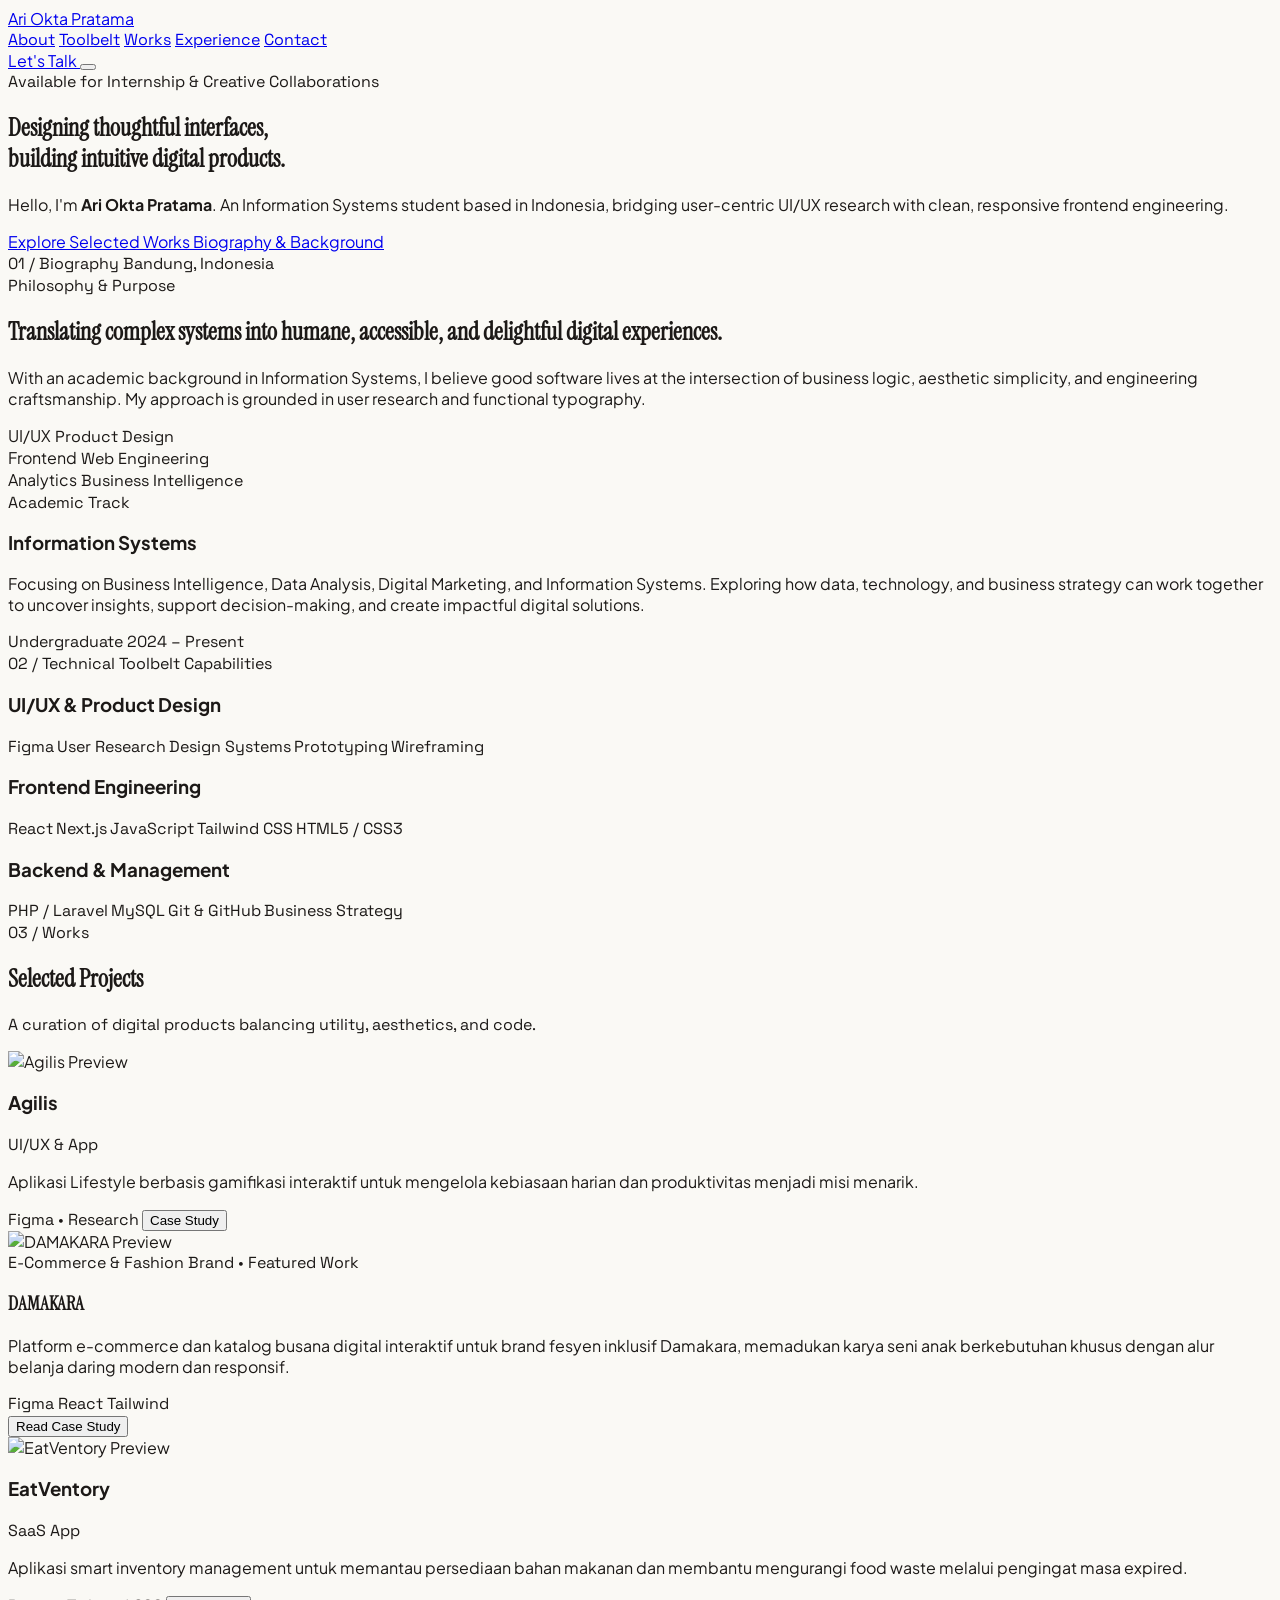
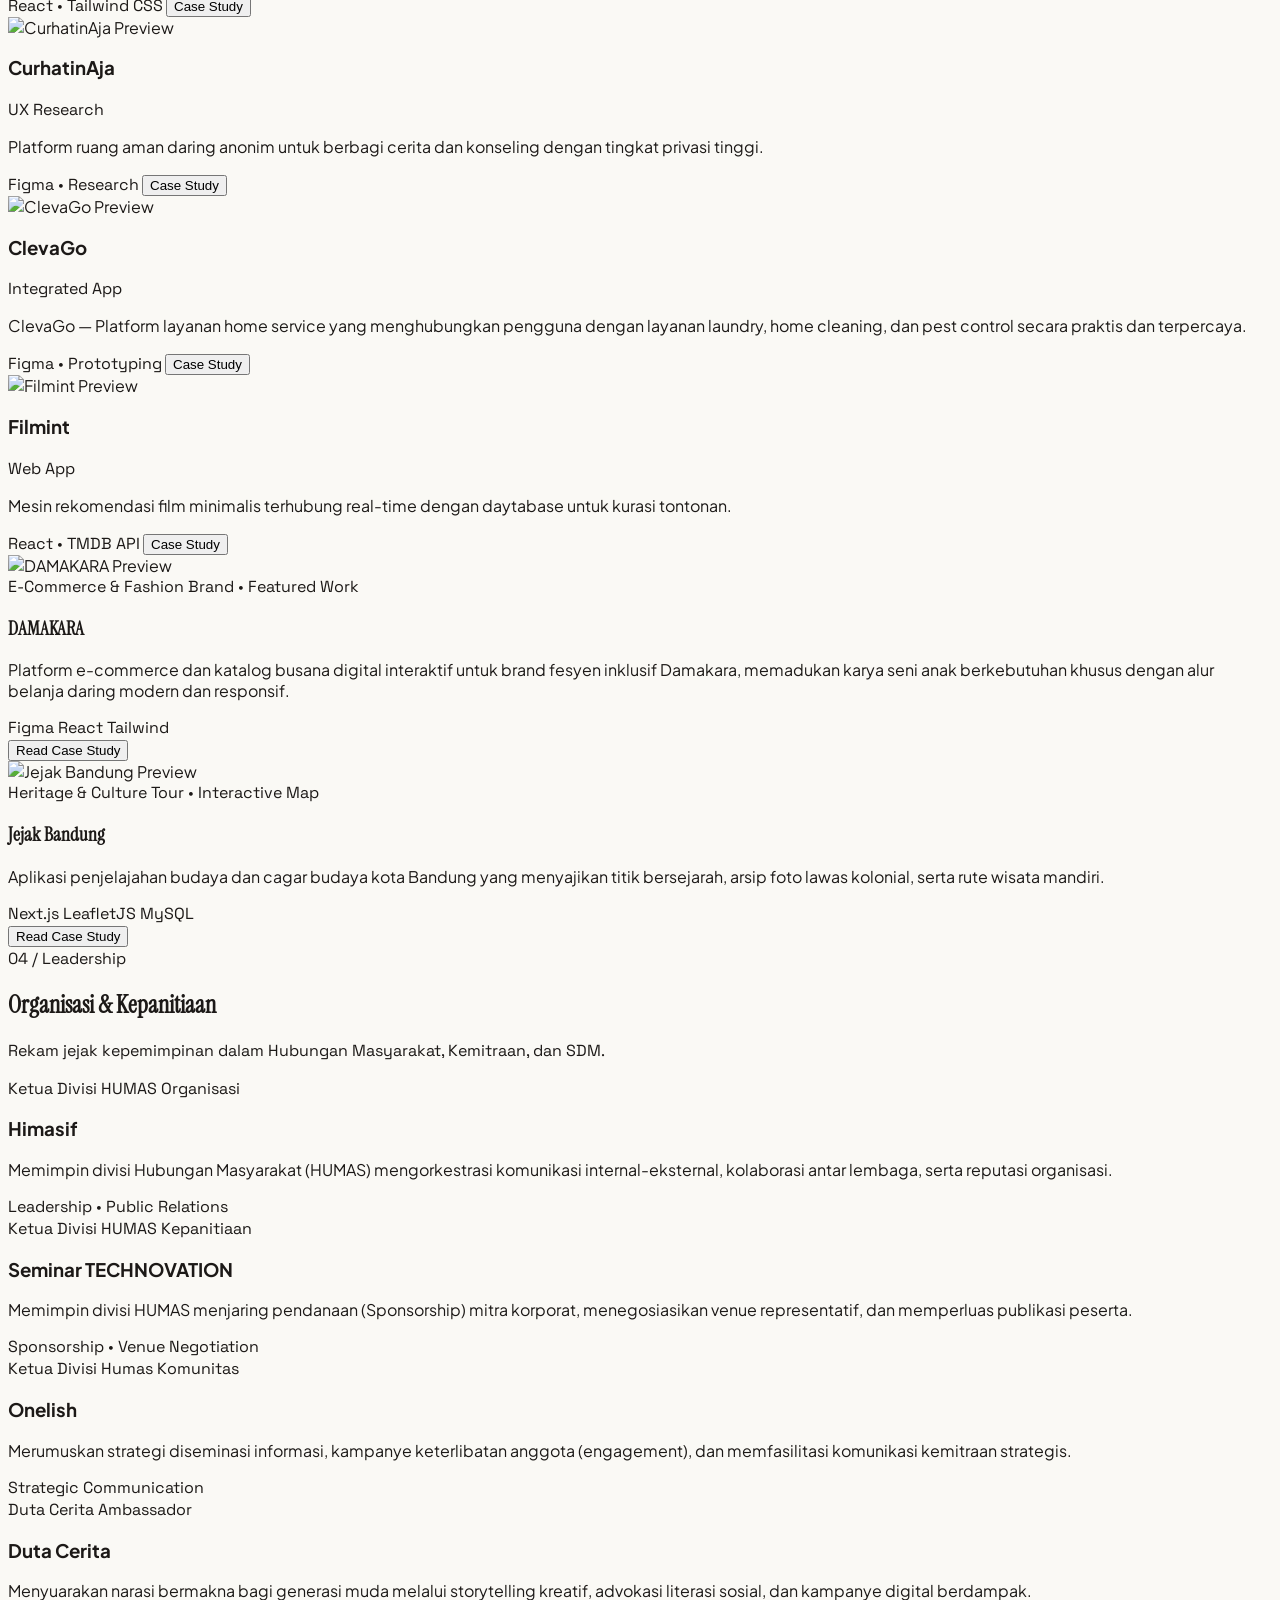
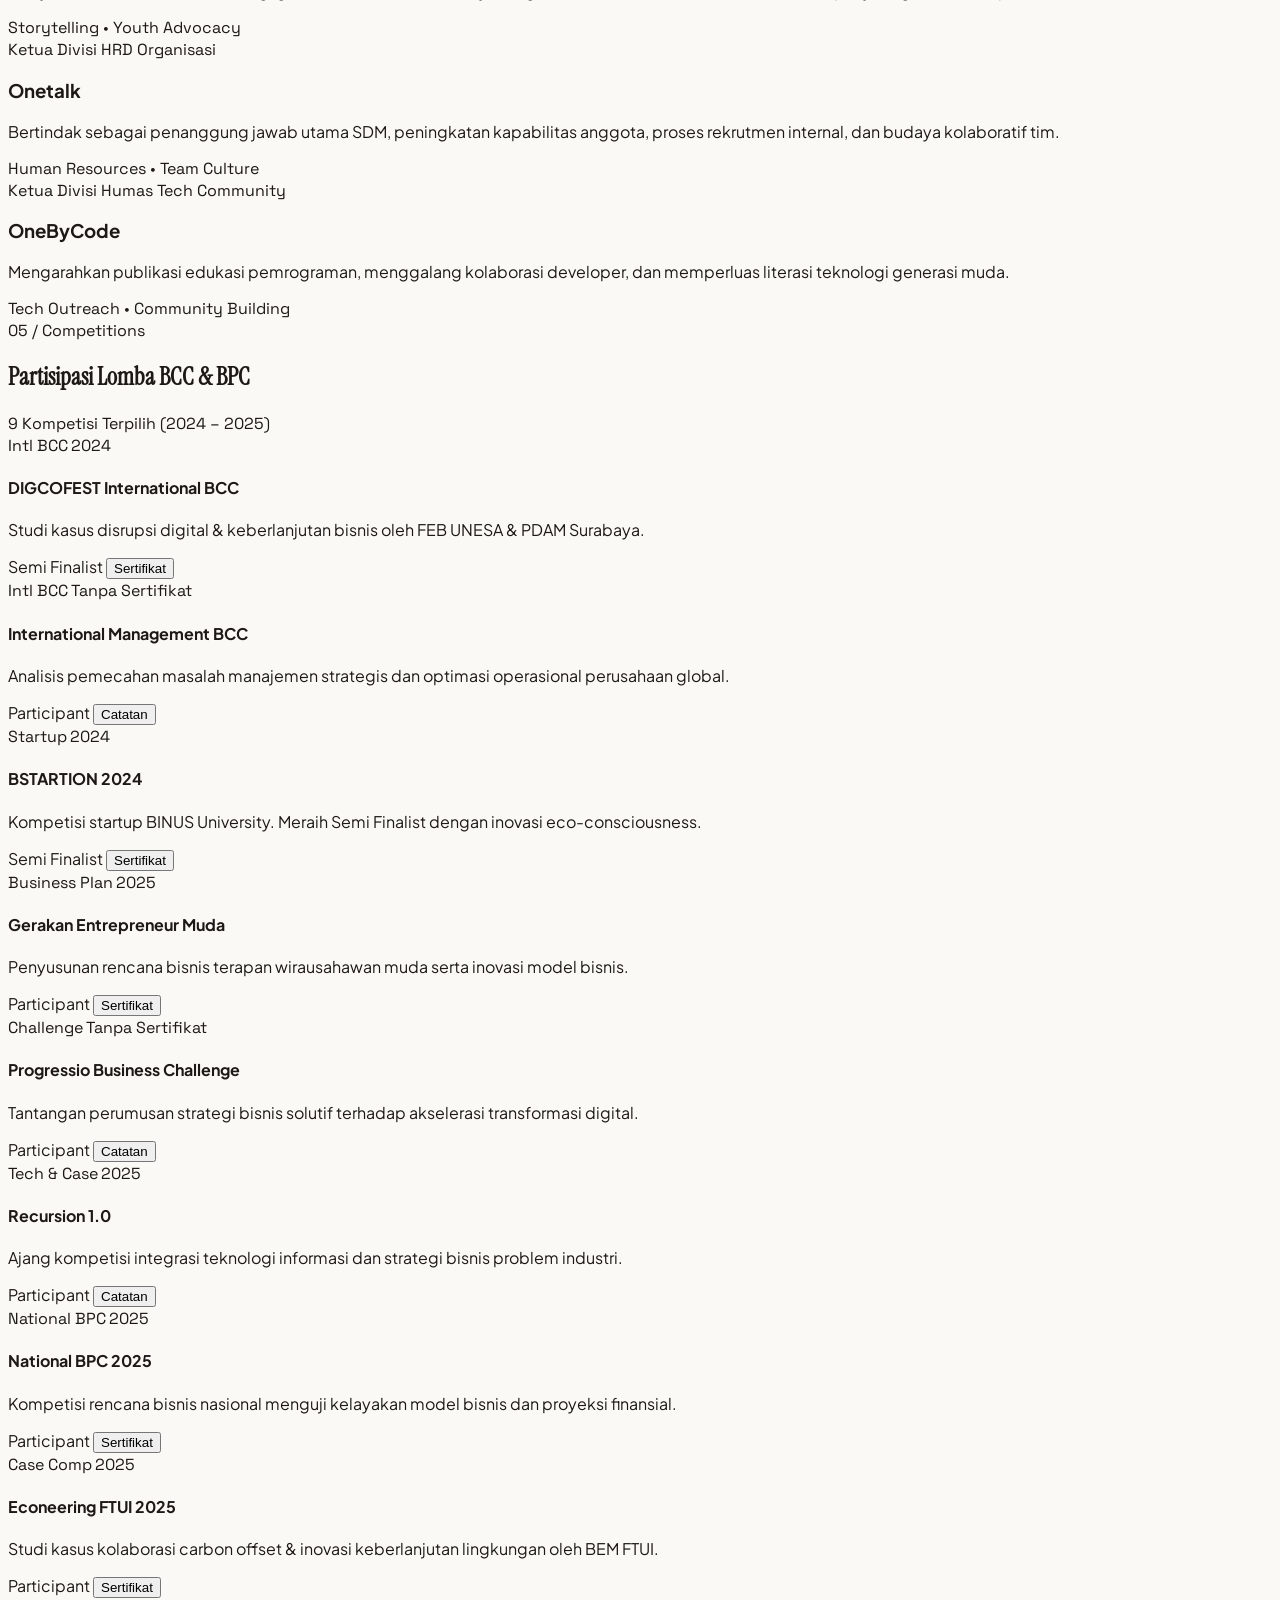
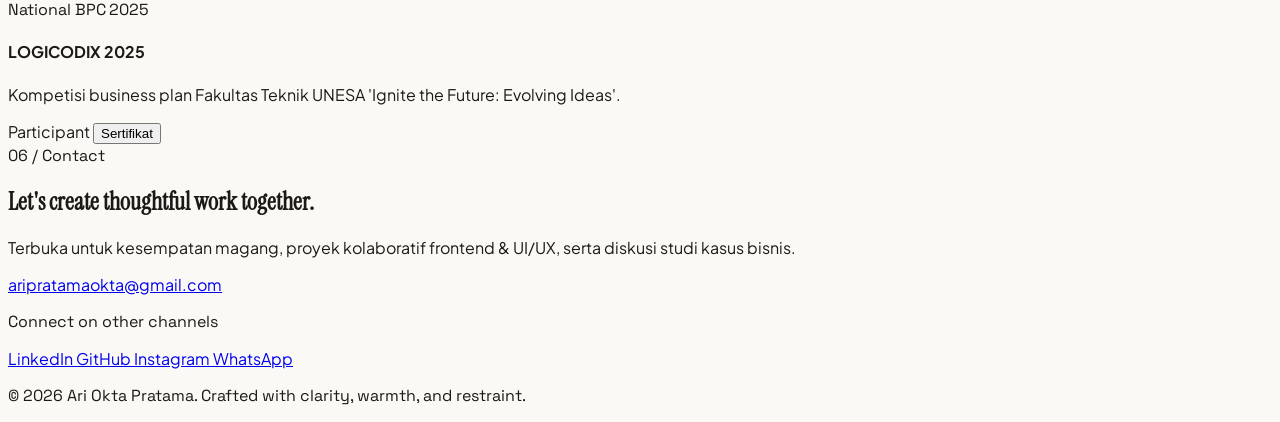
==== commit 3488672f: "Add DAMAKARA project section to index.html Added new project section for DAMAKARA with details and i" ====
--- a/index.html
+++ b/index.html
@@ -375,31 +375,42 @@
                     </button>
                 </div>
             </div>
-
-            <!-- Project 2: Howl Library -->
-            <div class="bg-white rounded-3xl border border-stone-200/90 hover:border-sky-300 p-6 shadow-sm card-hover-lift flex flex-col justify-between group">
-                <div class="space-y-4">
-                    <div class="h-52 rounded-2xl overflow-hidden relative bg-stone-100 border border-stone-200">
-                        <img src="https://images.unsplash.com/photo-1521587760476-6c12a4b040da?w=800&auto=format&fit=crop&q=80" alt="Howl Library Preview" class="w-full h-full object-cover group-hover:scale-105 transition-transform duration-500">
-                    </div>
-                    <div class="space-y-1.5">
-                        <div class="flex items-center justify-between">
-                            <h3 class="text-lg font-bold text-stone-900 group-hover:text-sky-900 transition-colors">Howl Library</h3>
-                            <span class="text-[11px] font-mono-editorial font-semibold text-sky-700 bg-sky-50 border border-sky-200/60 px-2.5 py-0.5 rounded-full">Web System</span>
-                        </div>
-                        <p class="text-stone-600 text-xs leading-relaxed">
-                            Platform manajemen terpadu perpustakaan digital dan sistem reservasi ruang kreatif secara real-time.
-                        </p>
-                    </div>
-                </div>
-                <div class="pt-5 mt-5 border-t border-stone-100 flex items-center justify-between text-xs">
-                    <span class="font-mono-editorial text-stone-400 text-[11px]">Laravel • Bootstrap</span>
-                    <button type="button" onclick="openProject('howl')" class="inline-flex items-center gap-1.5 font-semibold text-sky-700 hover:text-sky-900 transition-colors cursor-pointer">
-                        <span>Case Study</span>
-                        <i data-lucide="arrow-up-right" class="w-3.5 h-3.5"></i>
-                    </button>
-                </div>
-            </div>
+<!-- Project 7: DAMAKARA (Featured) -->
+<div class="bg-white rounded-3xl border border-stone-200/90 hover:border-amber-400 p-6 sm:p-8 shadow-sm card-hover-lift md:col-span-2 group">
+    <div class="flex flex-col md:flex-row items-center gap-8">
+        <!-- FRAME GAMBAR: Diubah ke bg-white, flex center, dan padding p-8 -->
+        <div class="w-full md:w-[45%] h-60 rounded-2xl overflow-hidden bg-white border border-stone-200 flex items-center justify-center p-8 shrink-0">
+            <!-- Ganti URL src di bawah dengan URL logo Damakara Anda jika berbeda -->
+            <img src="https://images.unsplash.com/photo-1441986300917-64674bd600d8?w=1200&auto=format&fit=crop&q=80" 
+                 alt="DAMAKARA Preview" 
+                 class="max-w-full max-h-full object-contain group-hover:scale-105 transition-transform duration-500">
+        </div>
+        
+        <div class="space-y-3 flex-1">
+            <div class="flex items-center gap-2 font-mono-editorial text-xs text-amber-800 uppercase">
+                <span class="font-semibold">E-Commerce & Fashion Brand</span>
+                <span>•</span>
+                <span class="bg-amber-100/70 text-amber-900 px-2.5 py-0.5 rounded-full font-bold">Featured Work</span>
+            </div>
+            <h3 class="text-2xl font-serif-editorial text-stone-950 font-normal">DAMAKARA</h3>
+            <p class="text-stone-600 text-xs sm:text-sm leading-relaxed">
+                Platform e-commerce dan katalog busana digital interaktif untuk brand fesyen inklusif Damakara, memadukan karya seni anak berkebutuhan khusus dengan alur belanja daring modern dan responsif.
+            </p>
+            <div class="pt-3 flex items-center justify-between">
+                <div class="flex gap-2 text-xs font-mono-editorial text-stone-700">
+                    <span class="bg-stone-100 px-2.5 py-1 rounded-md border border-stone-200/60">Figma</span>
+                    <span class="bg-stone-100 px-2.5 py-1 rounded-md border border-stone-200/60">React</span>
+                    <span class="bg-stone-100 px-2.5 py-1 rounded-md border border-stone-200/60">Tailwind</span>
+                </div>
+                <!-- Tombol tetap berfungsi memanggil openProject('damakara') -->
+                <button type="button" onclick="openProject('damakara')" class="inline-flex items-center gap-1.5 text-xs font-semibold text-amber-800 hover:text-amber-950 transition-colors cursor-pointer bg-amber-50 hover:bg-amber-100 px-3.5 py-1.5 rounded-full border border-amber-200">
+                    <span>Read Case Study</span>
+                    <i data-lucide="arrow-up-right" class="w-3.5 h-3.5"></i>
+                </button>
+            </div>
+        </div>
+    </div>
+</div>
 <!-- Project 3: EatVentory -->
 <div class="bg-white rounded-3xl border border-stone-200/90 hover:border-emerald-300 p-6 shadow-sm card-hover-lift flex flex-col justify-between group">
     <div class="space-y-4">
@@ -540,38 +551,40 @@
                 </div>
             </div>
 
-            <!-- Project 8: Jejak Bandung (Featured) -->
-            <div class="bg-white rounded-3xl border border-stone-200/90 hover:border-red-300 p-6 sm:p-8 shadow-sm card-hover-lift md:col-span-2 group">
-                <div class="flex flex-col md:flex-row items-center gap-8">
-                    <div class="w-full md:w-[45%] h-60 rounded-2xl overflow-hidden bg-stone-100 border border-stone-200 shrink-0">
-                        <img src="https://images.unsplash.com/photo-1596402184320-417e7178b2cd?w=1200&auto=format&fit=crop&q=80" alt="Jejak Bandung Preview" class="w-full h-full object-cover group-hover:scale-105 transition-transform duration-500">
-                    </div>
-                    <div class="space-y-3 flex-1">
-                        <div class="flex items-center gap-2 font-mono-editorial text-xs text-red-800 uppercase">
-                            <span class="font-semibold">Heritage & Culture Tour</span>
-                            <span>•</span>
-                            <span class="bg-red-100/70 text-red-900 px-2.5 py-0.5 rounded-full font-bold">Interactive Map</span>
-                        </div>
-                        <h3 class="text-2xl font-serif-editorial text-stone-950 font-normal">Jejak Bandung</h3>
-                        <p class="text-stone-600 text-xs sm:text-sm leading-relaxed">
-                            Aplikasi penjelajahan budaya dan cagar budaya kota Bandung yang menyajikan titik bersejarah, arsip foto lawas kolonial, serta rute wisata mandiri.
-                        </p>
-                        <div class="pt-3 flex items-center justify-between">
-                            <div class="flex gap-2 text-xs font-mono-editorial text-stone-700">
-                                <span class="bg-stone-100 px-2.5 py-1 rounded-md border border-stone-200/60">Next.js</span>
-                                <span class="bg-stone-100 px-2.5 py-1 rounded-md border border-stone-200/60">LeafletJS</span>
-                                <span class="bg-stone-100 px-2.5 py-1 rounded-md border border-stone-200/60">MySQL</span>
-                            </div>
-                            <button type="button" onclick="openProject('jejakbandung')" class="inline-flex items-center gap-1.5 text-xs font-semibold text-red-800 hover:text-red-950 transition-colors cursor-pointer bg-red-50 hover:bg-red-100 px-3.5 py-1.5 rounded-full border border-red-200">
-                                <span>Read Case Study</span>
-                                <i data-lucide="arrow-up-right" class="w-3.5 h-3.5"></i>
-                            </button>
-                        </div>
-                    </div>
-                </div>
-            </div>
-
-        </div>
+         <!-- Project 8: Jejak Bandung (Featured) -->
+<div class="bg-white rounded-3xl border border-stone-200/90 hover:border-red-300 p-6 sm:p-8 shadow-sm card-hover-lift md:col-span-2 group">
+    <div class="flex flex-col md:flex-row items-center gap-8">
+        <!-- FRAME GAMBAR: Diubah ke bg-white, flex center, dan padding p-8 -->
+        <div class="w-full md:w-[45%] h-60 rounded-2xl overflow-hidden bg-white border border-stone-200 flex items-center justify-center p-8 shrink-0">
+            <img src="https://i.ibb.co.com/6JZvr81h/6b59a7e4-eef0-46bd-a91f-27e51fd3130d.jpg" 
+                 alt="Jejak Bandung Preview" 
+                 class="max-w-full max-h-full object-contain group-hover:scale-105 transition-transform duration-500">
+        </div>
+        
+        <div class="space-y-3 flex-1">
+            <div class="flex items-center gap-2 font-mono-editorial text-xs text-red-800 uppercase">
+                <span class="font-semibold">Heritage & Culture Tour</span>
+                <span>•</span>
+                <span class="bg-red-100/70 text-red-900 px-2.5 py-0.5 rounded-full font-bold">Interactive Map</span>
+            </div>
+            <h3 class="text-2xl font-serif-editorial text-stone-950 font-normal">Jejak Bandung</h3>
+            <p class="text-stone-600 text-xs sm:text-sm leading-relaxed">
+                Aplikasi penjelajahan budaya dan cagar budaya kota Bandung yang menyajikan titik bersejarah, arsip foto lawas kolonial, serta rute wisata mandiri.
+            </p>
+            <div class="pt-3 flex items-center justify-between">
+                <div class="flex gap-2 text-xs font-mono-editorial text-stone-700">
+                    <span class="bg-stone-100 px-2.5 py-1 rounded-md border border-stone-200/60">Next.js</span>
+                    <span class="bg-stone-100 px-2.5 py-1 rounded-md border border-stone-200/60">LeafletJS</span>
+                    <span class="bg-stone-100 px-2.5 py-1 rounded-md border border-stone-200/60">MySQL</span>
+                </div>
+                <button type="button" onclick="openProject('jejakbandung')" class="inline-flex items-center gap-1.5 text-xs font-semibold text-red-800 hover:text-red-950 transition-colors cursor-pointer bg-red-50 hover:bg-red-100 px-3.5 py-1.5 rounded-full border border-red-200">
+                    <span>Read Case Study</span>
+                    <i data-lucide="arrow-up-right" class="w-3.5 h-3.5"></i>
+                </button>
+            </div>
+        </div>
+    </div>
+</div>
     </section>
 
     <!-- Experience & Leadership Section -->
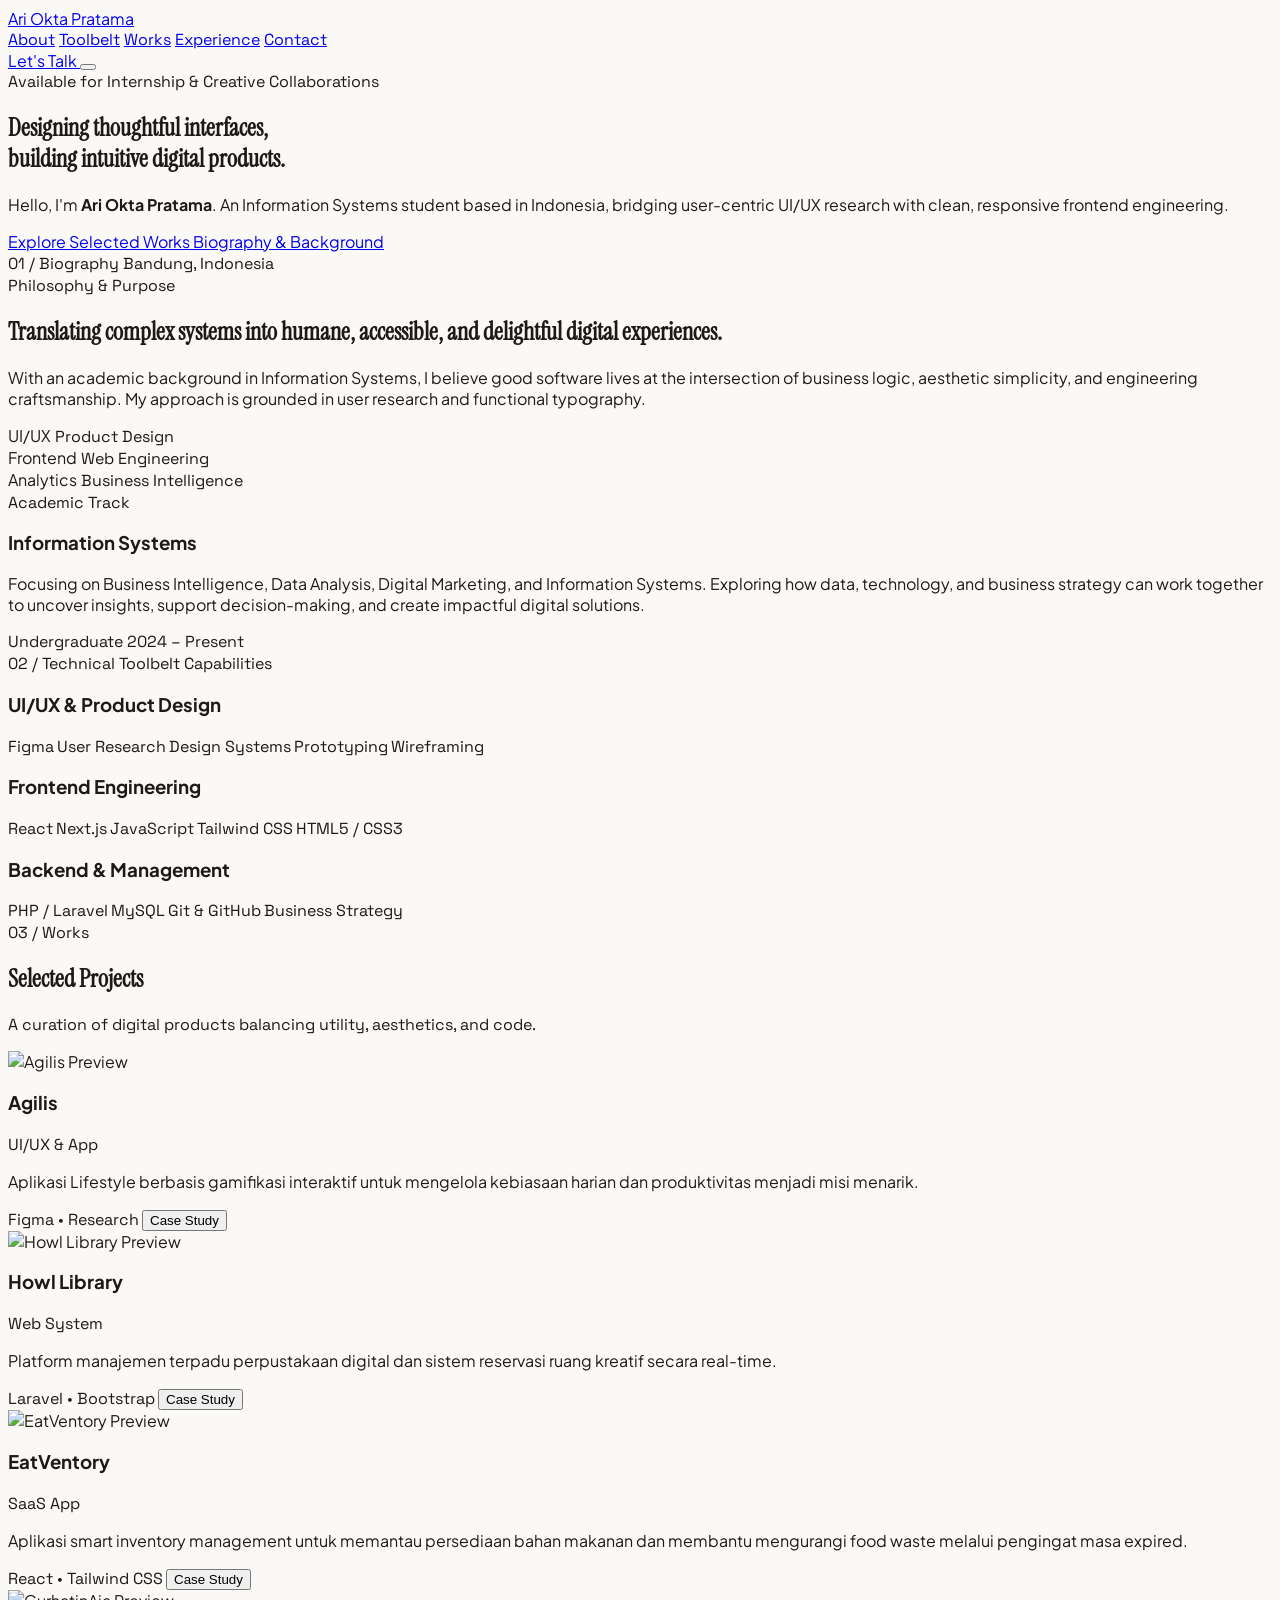
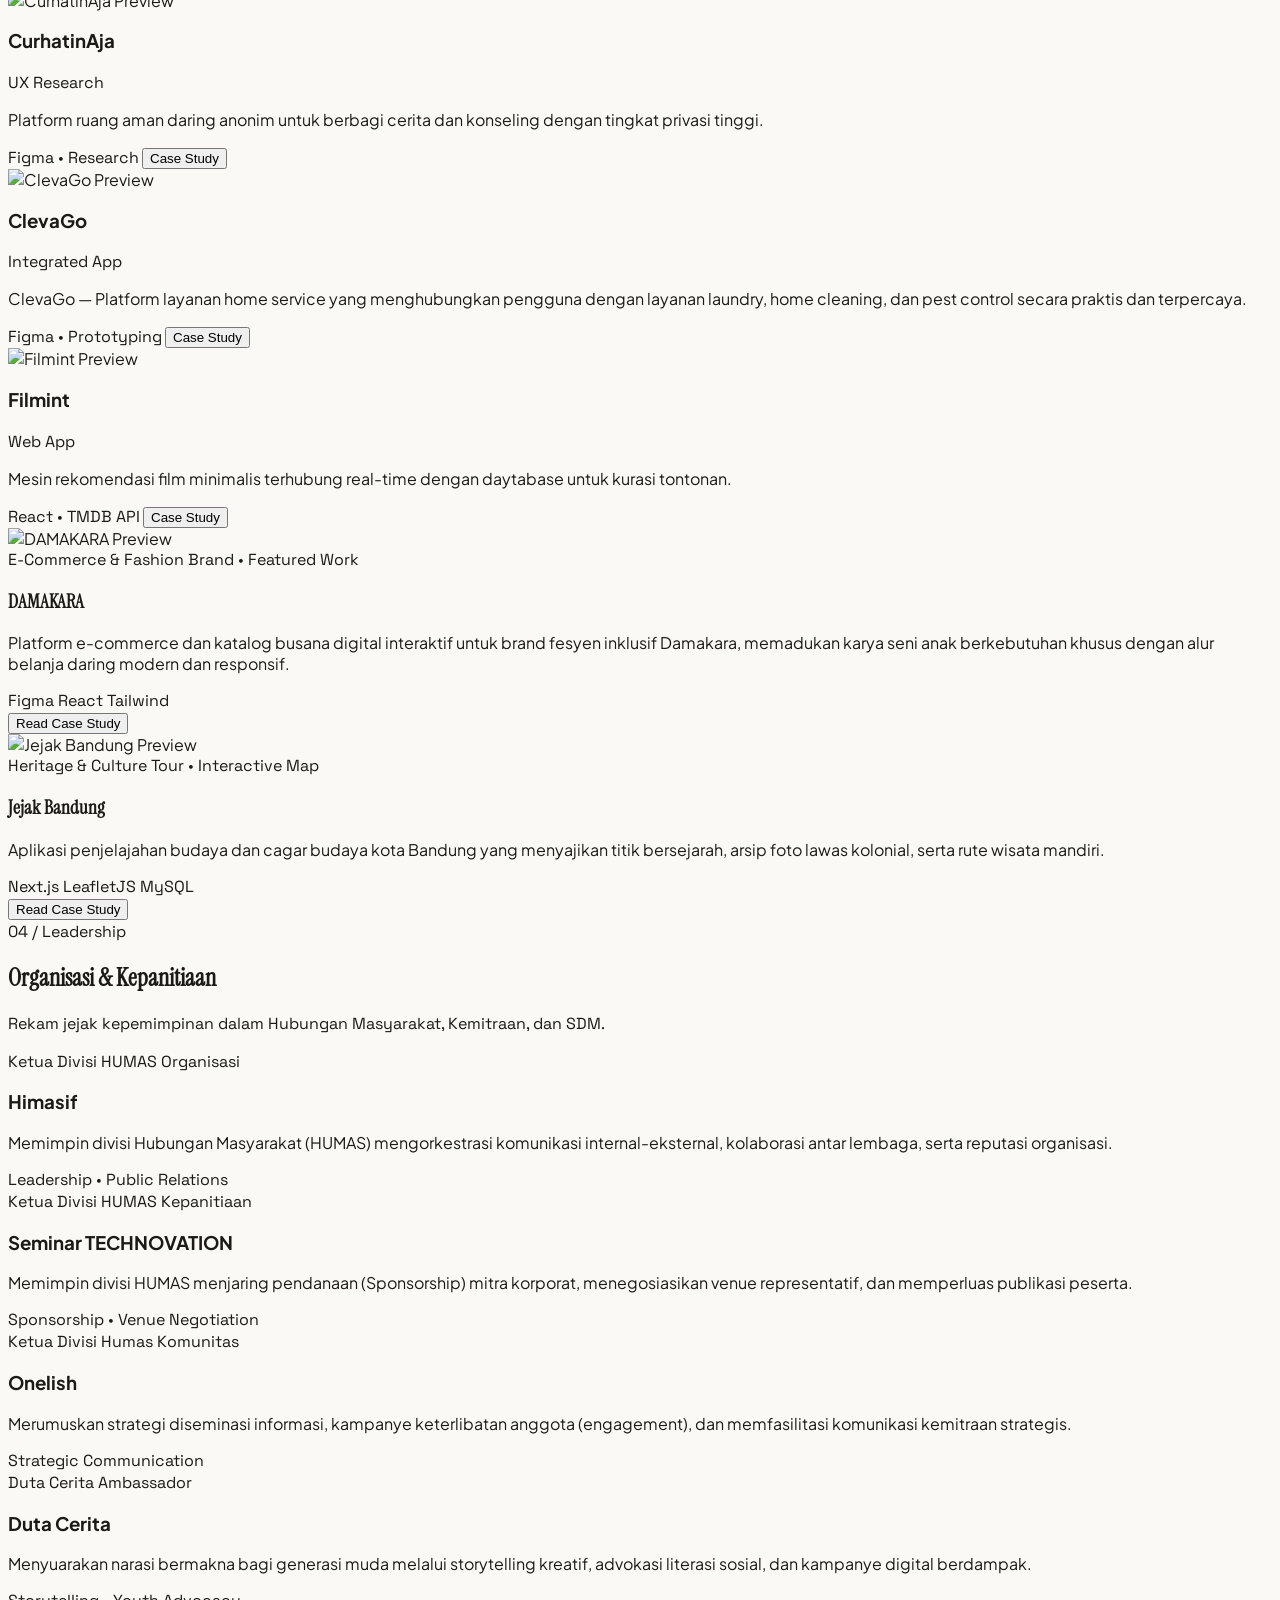
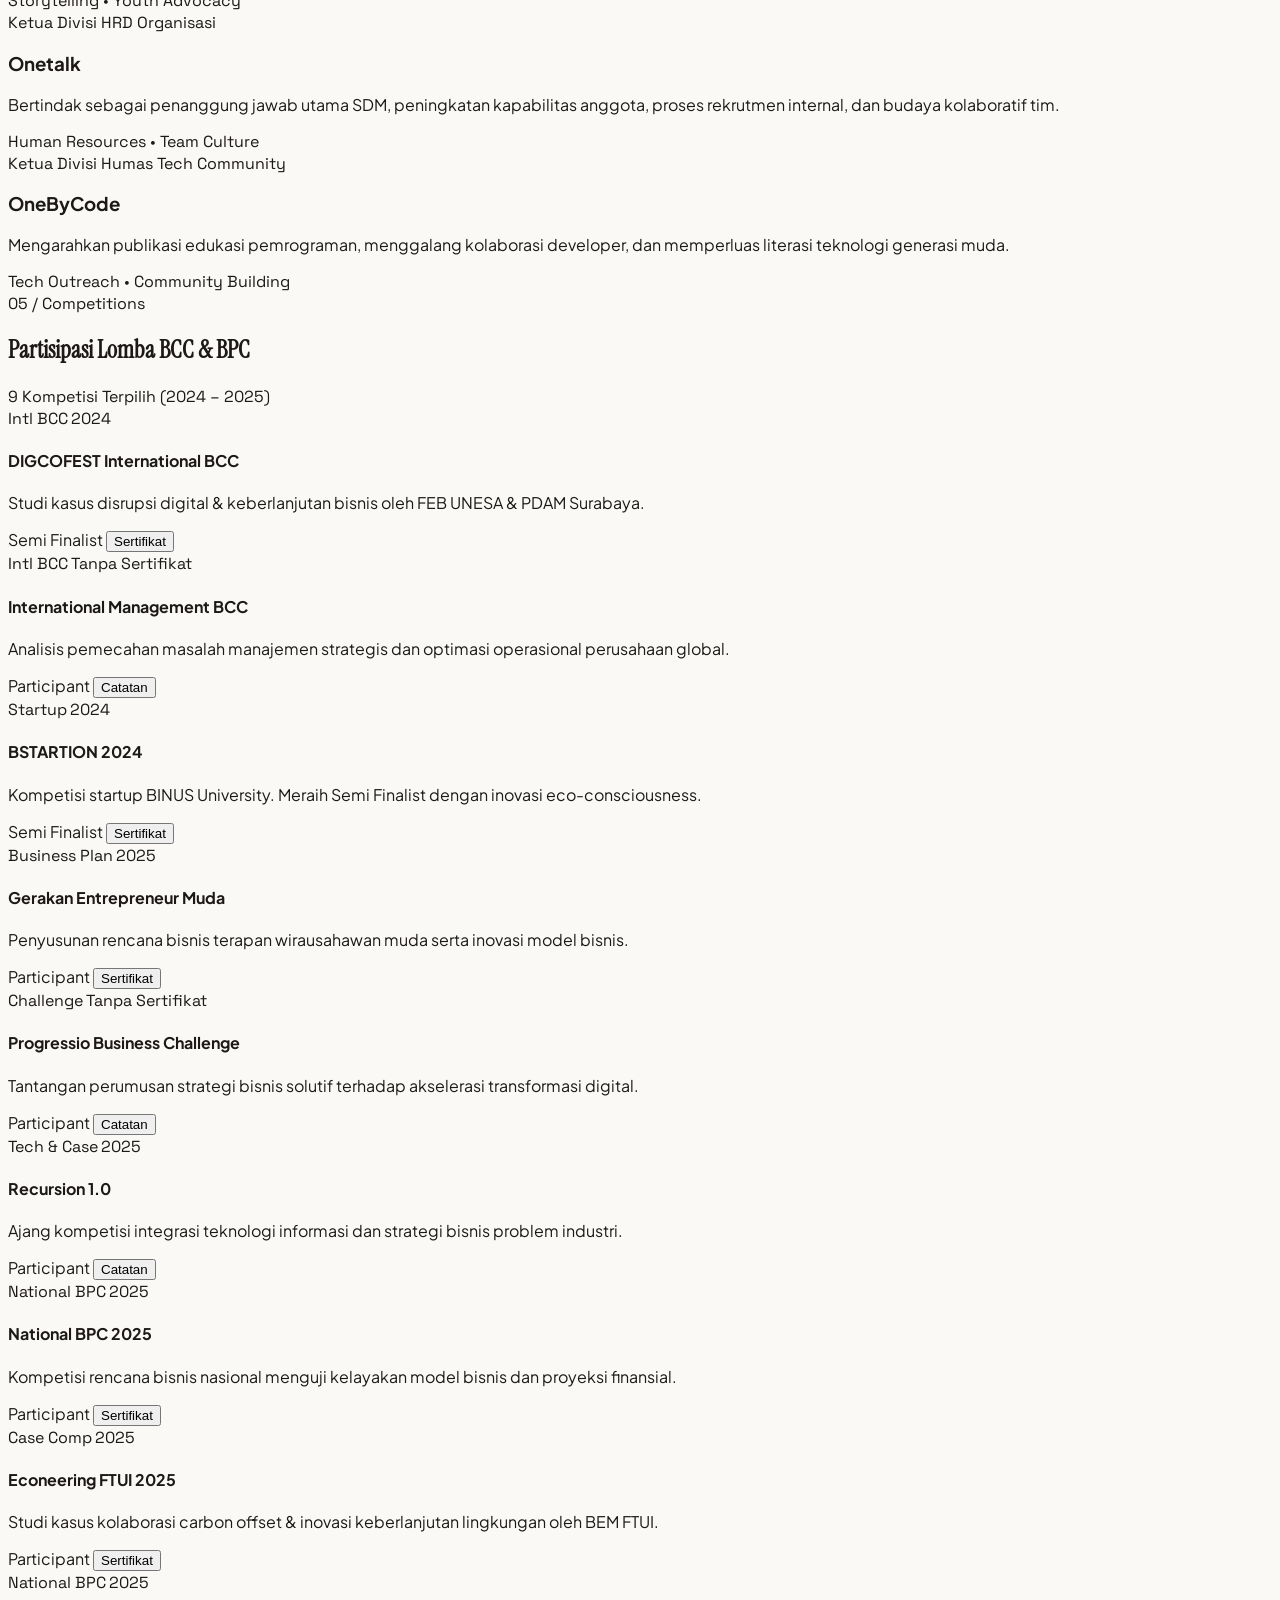
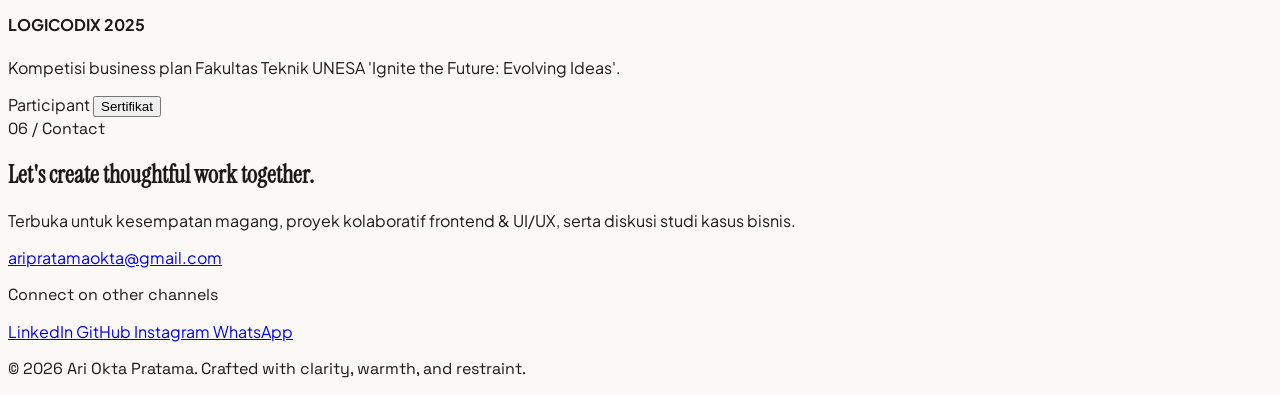
==== commit bce71b2f: "Replace DAMAKARA project with Howl Library project Replaced the DAMAKARA project section with the Ho" ====
--- a/index.html
+++ b/index.html
@@ -375,40 +375,35 @@
                     </button>
                 </div>
             </div>
-<!-- Project 7: DAMAKARA (Featured) -->
-<div class="bg-white rounded-3xl border border-stone-200/90 hover:border-amber-400 p-6 sm:p-8 shadow-sm card-hover-lift md:col-span-2 group">
-    <div class="flex flex-col md:flex-row items-center gap-8">
-        <!-- FRAME GAMBAR: Diubah ke bg-white, flex center, dan padding p-8 -->
-        <div class="w-full md:w-[45%] h-60 rounded-2xl overflow-hidden bg-white border border-stone-200 flex items-center justify-center p-8 shrink-0">
-            <!-- Ganti URL src di bawah dengan URL logo Damakara Anda jika berbeda -->
-            <img src="https://images.unsplash.com/photo-1441986300917-64674bd600d8?w=1200&auto=format&fit=crop&q=80" 
-                 alt="DAMAKARA Preview" 
-                 class="max-w-full max-h-full object-contain group-hover:scale-105 transition-transform duration-500">
+            <!-- Project 2: Howl Library -->
+<div class="bg-white rounded-3xl border border-stone-200/90 hover:border-sky-300 p-6 shadow-sm card-hover-lift flex flex-col justify-between group">
+    <div class="space-y-4">
+        <!-- FRAME GAMBAR: Diubah ke bg-white (atau warna yang sesuai logo), p-8, dan object-contain -->
+        <div class="h-52 rounded-2xl overflow-hidden relative bg-white border border-stone-200 flex items-center justify-center p-8">
+            <!-- Ganti URL src di bawah dengan link logo burung hantu Anda -->
+            <img src="https://i.ibb.co.com/7tjDSH3S/55eddb40-121c-4917-8661-4841db1b6e7d.jpg" 
+                 alt="Howl Library Preview" 
+                 class="max-w-full max-h-full object-contain group-hover:scale-110 transition-transform duration-500">
         </div>
         
-        <div class="space-y-3 flex-1">
-            <div class="flex items-center gap-2 font-mono-editorial text-xs text-amber-800 uppercase">
-                <span class="font-semibold">E-Commerce & Fashion Brand</span>
-                <span>•</span>
-                <span class="bg-amber-100/70 text-amber-900 px-2.5 py-0.5 rounded-full font-bold">Featured Work</span>
-            </div>
-            <h3 class="text-2xl font-serif-editorial text-stone-950 font-normal">DAMAKARA</h3>
-            <p class="text-stone-600 text-xs sm:text-sm leading-relaxed">
-                Platform e-commerce dan katalog busana digital interaktif untuk brand fesyen inklusif Damakara, memadukan karya seni anak berkebutuhan khusus dengan alur belanja daring modern dan responsif.
+        <div class="space-y-1.5">
+            <div class="flex items-center justify-between">
+                <h3 class="text-lg font-bold text-stone-900 group-hover:text-sky-900 transition-colors">Howl Library</h3>
+                <span class="text-[11px] font-mono-editorial font-semibold text-sky-700 bg-sky-50 border border-sky-200/60 px-2.5 py-0.5 rounded-full">Web System</span>
+            </div>
+            <p class="text-stone-600 text-xs leading-relaxed">
+                Platform manajemen terpadu perpustakaan digital dan sistem reservasi ruang kreatif secara real-time.
             </p>
-            <div class="pt-3 flex items-center justify-between">
-                <div class="flex gap-2 text-xs font-mono-editorial text-stone-700">
-                    <span class="bg-stone-100 px-2.5 py-1 rounded-md border border-stone-200/60">Figma</span>
-                    <span class="bg-stone-100 px-2.5 py-1 rounded-md border border-stone-200/60">React</span>
-                    <span class="bg-stone-100 px-2.5 py-1 rounded-md border border-stone-200/60">Tailwind</span>
-                </div>
-                <!-- Tombol tetap berfungsi memanggil openProject('damakara') -->
-                <button type="button" onclick="openProject('damakara')" class="inline-flex items-center gap-1.5 text-xs font-semibold text-amber-800 hover:text-amber-950 transition-colors cursor-pointer bg-amber-50 hover:bg-amber-100 px-3.5 py-1.5 rounded-full border border-amber-200">
-                    <span>Read Case Study</span>
-                    <i data-lucide="arrow-up-right" class="w-3.5 h-3.5"></i>
-                </button>
-            </div>
-        </div>
+        </div>
+    </div>
+
+    <!-- Bagian Footer Case Study -->
+    <div class="pt-5 mt-5 border-t border-stone-100 flex items-center justify-between text-xs">
+        <span class="font-mono-editorial text-stone-400 text-[11px]">Laravel • Bootstrap</span>
+        <button type="button" onclick="openProject('howl')" class="inline-flex items-center gap-1.5 font-semibold text-sky-700 hover:text-sky-900 transition-colors cursor-pointer">
+            <span>Case Study</span>
+            <i data-lucide="arrow-up-right" class="w-3.5 h-3.5"></i>
+        </button>
     </div>
 </div>
 <!-- Project 3: EatVentory -->
